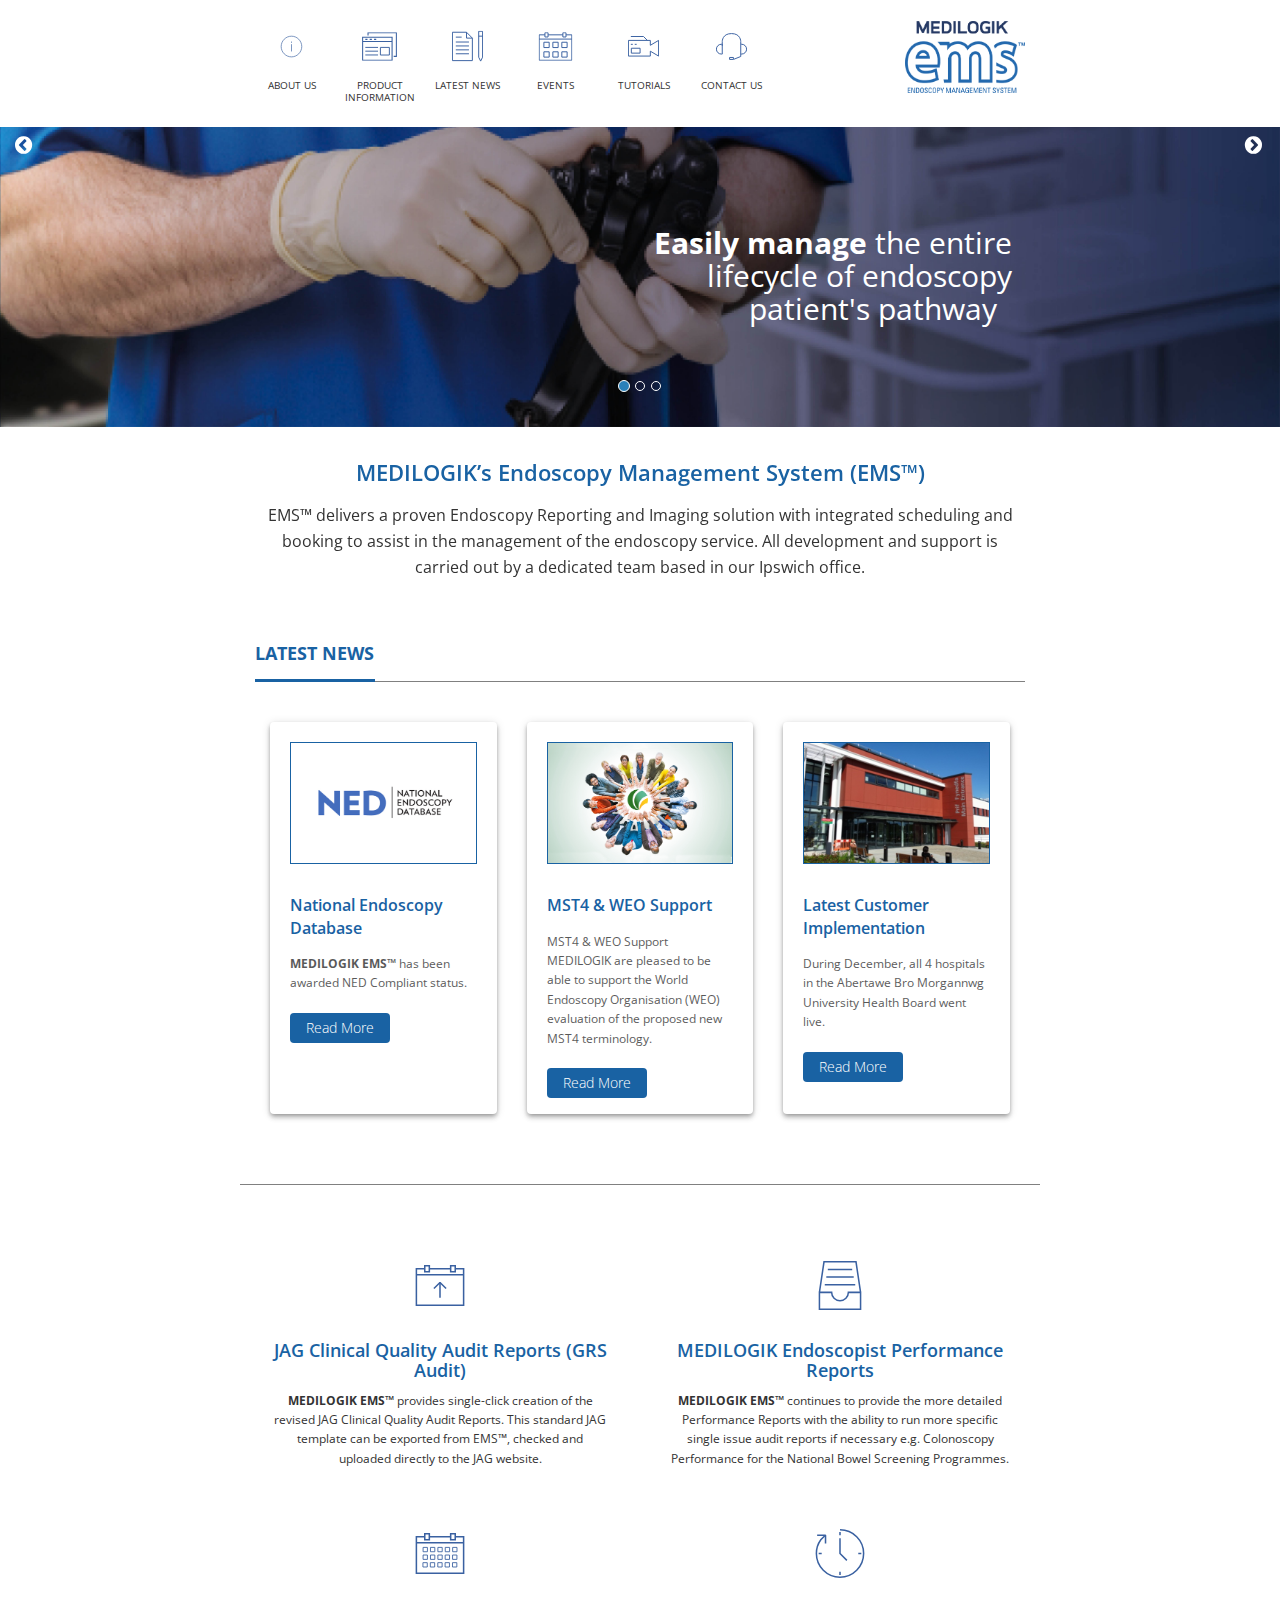
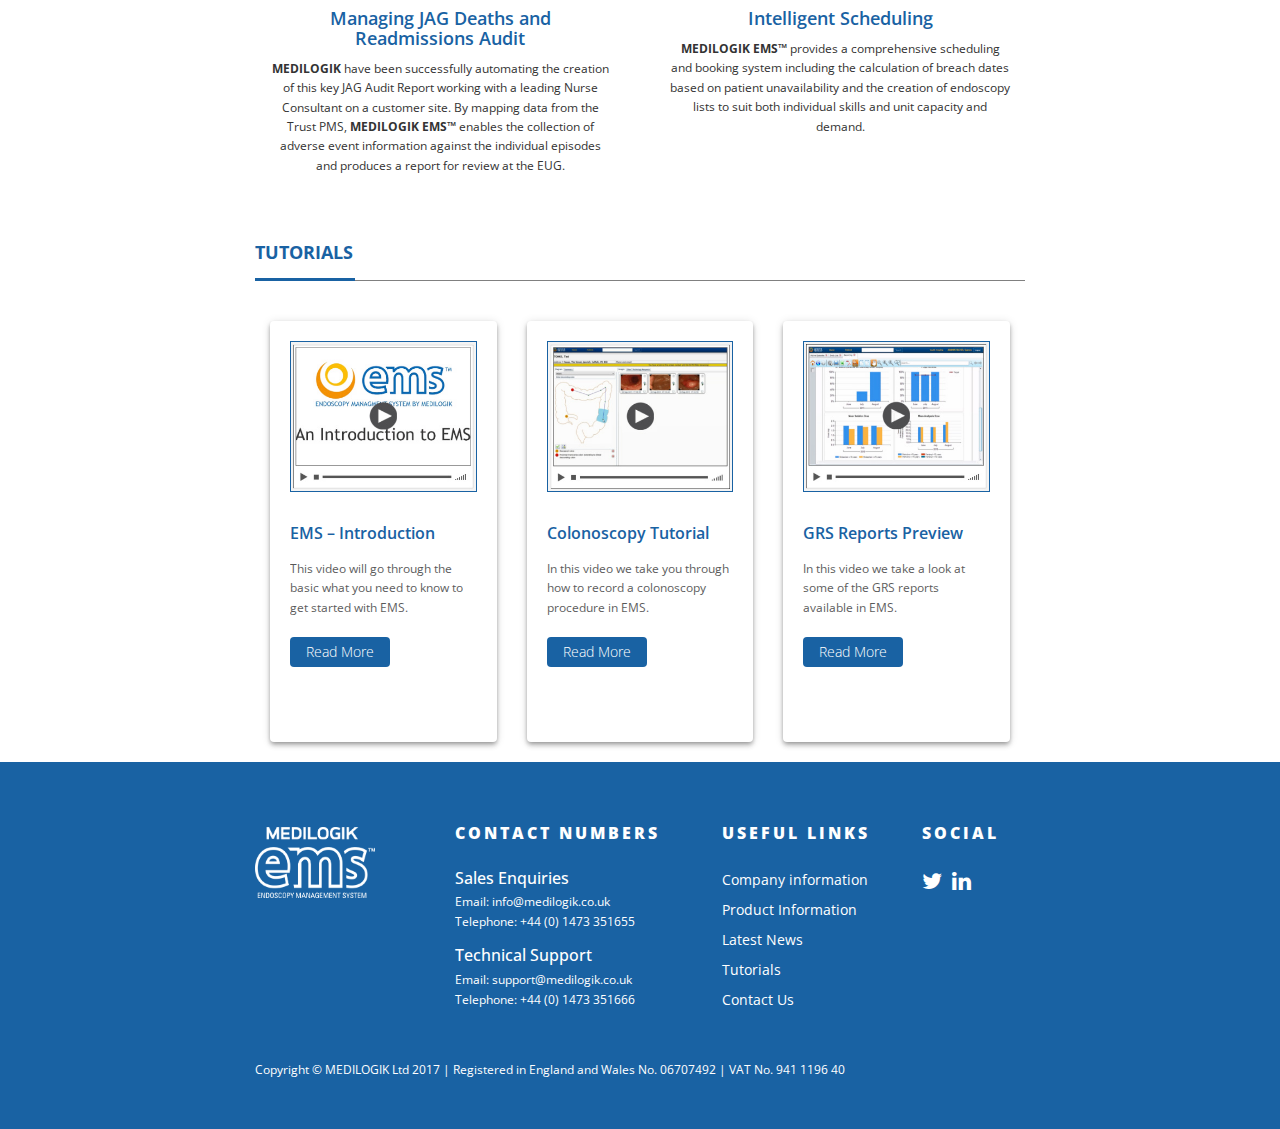
==== index.html @ 2a8c50e0 "Mobile Responsive" ====
<!doctype html>
<html lang="en">

<head>
    <meta charset="utf-8" />
    <meta http-equiv="X-UA-Compatible" content="IE=edge,chrome=1" />
    <meta name="viewport" content="width=device-width, initial-scale=1.0, maximum-scale=1.0">
    <!-- Latest compiled and minified CSS -->
    <link rel="stylesheet" href="https://maxcdn.bootstrapcdn.com/bootstrap/3.3.7/css/bootstrap.min.css" integrity="sha384-BVYiiSIFeK1dGmJRAkycuHAHRg32OmUcww7on3RYdg4Va+PmSTsz/K68vbdEjh4u"
        crossorigin="anonymous">

    <link href="css/pe-icon-7-stroke.css" rel="stylesheet" />
    <link href="css/ct-navbar.css" rel="stylesheet" />
    <link href="css/style.css" rel="stylesheet" />

    <link href="https://fonts.googleapis.com/css?family=Open+Sans" rel="stylesheet">
    <link href="https://cdnjs.cloudflare.com/ajax/libs/font-awesome/4.7.0/css/font-awesome.min.css" rel="stylesheet">
    <link href="https://maxcdn.bootstrapcdn.com/font-awesome/4.2.0/css/font-awesome.min.css" rel="stylesheet">

</head>

<body>
    <div id="navbar-full">
        <div id="navbar">
            <!--    
           navbar-default can be changed with navbar-ct-blue navbar-ct-azzure navbar-ct-red navbar-ct-green navbar-ct-orange  
           -->
            <nav class="navbar navbar-ct-blue navbar-fixed-top" role="navigation">

                <div class="container">
                    <!-- Brand and toggle get grouped for better mobile display -->
                    <div class="navbar-header">
                        <a class="navbar-brand-left navbar-brand-logo hidden-sm hidden-md hidden-lg" href="/index.html">
                            <div class="logo">
                                <img class="header-logo" src="images/logo.png">
                            </div>
                        </a>
                        <button type="button" class="navbar-toggle collapsed" data-toggle="collapse" data-target="#bs-example-navbar-collapse-1">
                            <span class="sr-only">Toggle navigation</span>
                            <span class="icon-bar"></span>
                            <span class="icon-bar"></span>
                            <span class="icon-bar"></span>
                        </button>
                    </div>
                    <!-- Collect the nav links, forms, and other content for toggling -->
                    <div class="navbar-collapse collapse" id="bs-example-navbar-collapse-1">
                        <ul class="nav navbar-nav navbar-left">

                            <li>
                                <a href="about.html">
                                    <img src="images/icons/about us.svg" />
                                    <p>ABOUT US</p>
                                </a>
                            </li>
                            <li>
                                <a href="productinformation.html">
                                    <img src="images/icons/product information.svg" />
                                    <p>PRODUCT INFORMATION</p>
                                </a>
                            </li>
                            <li>
                                <a href="latestnews.html">
                                    <img src="images/icons/latest news.svg" />
                                    <p>LATEST NEWS</p>
                                </a>
                            </li>
                            <li>
                                <a href="events.html">
                                    <img src="images/icons/events.svg" />
                                    <p>EVENTS</p>
                                </a>
                            </li>
                            <li>
                                <a href="tutorials.html">
                                    <img src="images/icons/tutorials.svg" />
                                    <p>TUTORIALS</p>
                                </a>
                            </li>
                            <li>
                                <a href="contactus.html">
                                    <img src="images/icons/contact us.svg" />
                                    <p>CONTACT US</p>
                                </a>
                            </li>
                        </ul>
                        <div>
                            <a class="navbar-brand navbar-brand-logo" href="/index.html">
                                <div class="logo hidden-xs">
                                    <img class="header-logo" src="images/logo.png">
                                </div>
                            </a>

                        </div>
                        <!-- /.navbar-collapse -->
                    </div>
                    <!-- /.container-fluid -->
            </nav>
            </div>
            <!--  end navbar -->
        </div>
        <!-- end menu-dropdown -->

        <div class="main">

            <!-- Carousel -->
            <div id="carousel-example-generic" class="carousel slide" data-ride="carousel">
                <!-- Indicators -->
                <ol class="carousel-indicators">
                    <li data-target="#carousel-example-generic" data-slide-to="0" class="active"></li>
                    <li data-target="#carousel-example-generic" data-slide-to="1"></li>
                    <li data-target="#carousel-example-generic" data-slide-to="2"></li>
                </ol>
                <!-- Wrapper for slides -->
                <div class="carousel-inner">
                    <div class="item active">
                        <img src="images/banners/medilogik_banner.jpg" alt="First slide">
                        <!-- Static Header -->
                        <div class="header-text hidden-xs">
                            <div class="container">
                                <div class="col-md-7 col-md-offset-5 text-right">
                                    <h3>
                                        <span>
                                            <strong>Easily manage</strong> the entire lifecycle of endoscopy patient's pathway</span>
                                    </h3>
                                </div>
                            </div>
                        </div>
                        <!-- /header-text -->
                    </div>
                    <div class="item">
                        <img src="images/banners/medilogik_banner.jpg" alt="First slide">
                        <!-- Static Header -->
                        <div class="header-text hidden-xs">
                            <div class="container">
                                <div class="col-md-7 col-md-offset-5 text-right">
                                    <h3>
                                        <span>
                                            <strong>Easily manage</strong> the entire lifecycle of endoscopy patient's pathway</span>
                                    </h3>
                                </div>
                            </div>
                        </div>
                        <!-- /header-text -->
                    </div>
                    <div class="item">
                        <img src="images/banners/medilogik_banner.jpg" alt="First slide">
                        <!-- Static Header -->
                        <div class="header-text hidden-xs">
                            <div class="container">
                                <div class="col-md-7 col-md-offset-5 text-right">
                                    <h3>
                                        <span>
                                            <strong>Easily manage</strong> the entire lifecycle of endoscopy patient's pathway</span>
                                    </h3>
                                </div>
                            </div>
                        </div>
                        <!-- /header-text -->
                    </div>
                </div>
                <!-- Controls -->
                <a class="left carousel-control" href="#carousel-example-generic" data-slide="prev">
                    <span class="fa fa-chevron-circle-left"></span>
                </a>
                <a class="right carousel-control" href="#carousel-example-generic" data-slide="next">
                    <span class="fa fa-chevron-circle-right"></span>
                </a>
            </div>
            <!-- /carousel -->
        </div>
    </div>
    </div>

    <div class="">
        <div class="container">
            <div class="row">
                <div class="col-md-12 text-center">
                    <h4 class="title">MEDILOGIK’s Endoscopy Management System (EMS™)</h4>
                    <p> EMS™ delivers a proven Endoscopy Reporting and Imaging solution with integrated scheduling and booking
                        to assist in the management of the endoscopy service. All development and support is carried out
                        by a dedicated team based in our Ipswich office. </p>
                </div>

            </div>
        </div>
    </div>

    <div class="index-content">
        <div class="container">
            <div class="row">
                <div class="col-sm-12">
                    <div class="title-box" id="latest-decoration">
                        <h4 class="title">LATEST NEWS</h4>
                    </div>
                    <a href="blog-ici.html">
                        <div class="col-lg-4 col-sm-4">
                            <div class="card">
                                <img src="images/blog/ned.jpg">
                                <div class="blog-content">
                                    <h4 class="title">National Endoscopy Database</h4>
                                    <p>
                                        <b>MEDILOGIK EMS™</b> has been awarded NED Compliant status.</p>
                                    <a href="blog-ici.html" class="blue-button">Read More</a>
                                </div>
                            </div>
                        </div>
                    </a>
                    <a href="blog-ici.html">
                        <div class="col-lg-4 col-sm-4">
                            <div class="card">
                                <img src="images/blog/weo.jpg">
                                <div class="blog-content">
                                    <h4 class="title">MST4 &amp; WEO Support</h4>
                                    <p>MST4 &amp; WEO Support MEDILOGIK are pleased to be able to support the World Endoscopy
                                        Organisation (WEO) evaluation of the proposed new MST4 terminology.</p>
                                    <a href="blog-ici.html" class="blue-button">Read More</a>
                                </div>
                            </div>
                        </div>
                    </a>
                    <a href="blog-ici.html">
                        <div class="col-lg-4 col-sm-4">
                            <div class="card">
                                <img src="images/blog/abertawe.jpg">
                                <div class="blog-content">
                                    <h4 class="title">Latest Customer Implementation</h4>
                                    <p>During December, all 4 hospitals in the Abertawe Bro Morgannwg University Health Board
                                        went live.
                                    </p>
                                    <a href="blog-ici.html" class="blue-button">Read More</a>
                                </div>
                            </div>
                        </div>
                    </a>
                </div>
            </div>
            <div class="row">
                <div class="divider"></div>
            </div>

        </div>
    </div>
    <!-- end main -->

    <div class="container features-wrap">

        <div class="row">
            <div class="col-lg-6 col-md-6 col-sm-6 col-xs-12">
                <div class="box">
                    <img src="images/icons/jag clinical.svg" />
                    <h3 class="title">JAG Clinical Quality Audit Reports (GRS Audit)</h3>
                    <p>
                        <b>MEDILOGIK EMS™</b> provides single-click creation of the revised JAG Clinical Quality Audit Reports.
                        This standard JAG template can be exported from EMS™, checked and uploaded directly to the JAG website.
                    </p>
                </div>
            </div>
            <div class="col-lg-6 col-md-6 col-sm-6 col-xs-12">
                <div class="box">
                    <img src="images/icons/perf report.svg" />
                    <h3 class="title">MEDILOGIK Endoscopist Performance Reports</h3>
                    <p>
                        <b>MEDILOGIK EMS™</b> continues to provide the more detailed Performance Reports with the ability to
                        run more specific single issue audit reports if necessary e.g. Colonoscopy Performance for the National
                        Bowel Screening Programmes.</p>
                </div>
            </div>
        </div>
        <div class="row">
            <div class="col-lg-6 col-md-6 col-sm-6 col-xs-12">
                <div class="box">
                    <img src="images/icons/jag death.svg" />
                    <h3 class="title">Managing JAG Deaths and Readmissions Audit</h3>
                    <p>
                        <b>MEDILOGIK</b> have been successfully automating the creation of this key JAG Audit Report working
                        with a leading Nurse Consultant on a customer site. By mapping data from the Trust PMS,
                        <b>MEDILOGIK EMS™</b> enables the collection of adverse event information against the individual episodes
                        and produces a report for review at the EUG.</p>
                </div>
            </div>
            <div class="col-lg-6 col-md-6 col-sm-6 col-xs-12">
                <div class="box">
                    <img src="images/icons/intelligent scheduling.svg" />
                    <h3 class="title">Intelligent Scheduling</h3>
                    <p>
                        <b>MEDILOGIK EMS™</b> provides a comprehensive scheduling and booking system including the calculation
                        of breach dates based on patient unavailability and the creation of endoscopy lists to suit both
                        individual skills and unit capacity and demand.</p>
                </div>
            </div>
        </div>
    </div>
    </div>


    <div class="index-content">
        <div class="container">
            <div class="title-box" id="tutorials-decoration">
                <h4 class="title">TUTORIALS</h4>
            </div>
            <a href="blog-ici.html">
                <div class="col-lg-4 col-sm-4">
                    <div class="card">
                        <img src="images/tutorials/EMS – Introduction.jpg">
                        <div class="blog-content">
                            <h4 class="title">EMS – Introduction</h4>
                            <p>This video will go through the basic what you need to know to get started with EMS.</p>
                            <a href="blog-ici.html" class="blue-button">Read More</a>
                        </div>
                    </div>
                </div>
            </a>
            <a href="blog-ici.html">
                <div class="col-lg-4 col-sm-4">
                    <div class="card">
                        <img src="images/tutorials/Colonoscopy Tutorial.jpg">
                        <div class="blog-content">
                            <h4 class="title">Colonoscopy Tutorial</h4>
                            <p>In this video we take you through how to record a colonoscopy procedure in EMS.</p>
                            <a href="blog-ici.html" class="blue-button">Read More</a>
                        </div>
                    </div>
                </div>
            </a>
            <a href="blog-ici.html">
                <div class="col-lg-4 col-sm-4">
                    <div class="card">
                        <img src="images/tutorials/GRS Reports Preview.jpg">
                        <div class="blog-content">
                            <h4 class="title">GRS Reports Preview</h4>
                            <p>In this video we take a look at some of the GRS reports available in EMS.</p>
                            <a href="blog-ici.html" class="blue-button">Read More</a>
                        </div>
                    </div>
                </div>
            </a>

        </div>
    </div>
    <!-- end main -->

    <footer>
        <div class="container">
            <div class="row">

                <div class="col-lg-3 col-md-3 col-sm-6 col-xs-12">
                    <ul class="adress">
                        <div class="footer-logo">
                            <img class="header-logo" src="images/logo-alt.png">
                        </div>
                    </ul>
                </div>

                <div class="col-lg-4 col-md-4 col-sm-6 col-xs-12">
                    <ul class="contact">
                        <span>CONTACT NUMBERS</span>
                        <li>
                            <div class="contact-item">
                                <h5>Sales Enquiries</h5>
                                <p>Email: info@medilogik.co.uk</p>
                                <p>Telephone: +44 (0) 1473 351655</p>
                            </div>
                        </li>
                        <li>
                            <div class="contact-item">
                                <h5>Technical Support</h5>
                                <p>Email: support@medilogik.co.uk</p>
                                <p>Telephone: +44 (0) 1473 351666</p>
                            </div>
                        </li>

                    </ul>
                </div>

                <div class="col-lg-3 col-md-3 col-sm-6 col-xs-12">
                    <ul class="contact">
                        <span>USEFUL LINKS</span>
                        <li>
                            <a href="#">Company information</a>
                        </li>
                        <li>
                            <a href="#">Product Information</a>
                        </li>
                        <li>
                            <a href="#">Latest News</a>
                        </li>
                        <li>
                            <a href="#">Tutorials</a>
                        </li>
                        <li>
                            <a href="#">Contact Us</a>
                        </li>
                    </ul>
                </div>

                <div class="col-lg-2 col-md-2 col-sm-6 col-xs-12">
                    <ul class="social">
                        <span>Social</span>
                        <li>
                            <a href="#">
                                <i class="fa fa-twitter fa-2x"></i>
                            </a>
                        </li>
                        <li>
                            <a href="#">
                                <i class="fa fa-linkedin fa-2x"></i>
                            </a>
                        </li>

                    </ul>
                </div>


            </div>

            <div class="row">
                <div class="col-md-12">
                    <ul class="copyright">
                        <p>Copyright © MEDILOGIK Ltd 2017 | Registered in England and Wales No. 06707492 | VAT No. 941 1196
                            40
                        </p>
                    </ul>
                </div>
            </div>
        </div>
    </footer>


    <script src="js/jquery-1.10.2.js" type="text/javascript"></script>
    <!-- Latest compiled and minified JavaScript -->
    <script src="https://maxcdn.bootstrapcdn.com/bootstrap/3.3.7/js/bootstrap.min.js" integrity="sha384-Tc5IQib027qvyjSMfHjOMaLkfuWVxZxUPnCJA7l2mCWNIpG9mGCD8wGNIcPD7Txa"
        crossorigin="anonymous"></script>

    <script src="js/ct-navbar.js"></script>


</body>

</html>
---- css/pe-icon-7-stroke.css ----
@font-face {
	font-family: 'Pe-icon-7-stroke';
	src:url('../fonts/Pe-icon-7-stroke.eot?-2irksn');
	src:url('../fonts/Pe-icon-7-stroke.eot?#iefix-2irksn') format('embedded-opentype'),
		url('../fonts/Pe-icon-7-stroke.woff?-2irksn') format('woff'),
		url('../fonts/Pe-icon-7-stroke.ttf?-2irksn') format('truetype'),
		url('../fonts/Pe-icon-7-stroke.svg?-2irksn#Pe-icon-7-stroke') format('svg');
	font-weight: normal;
	font-style: normal;
}

[class^="pe-7s-"], [class*=" pe-7s-"] {
	display: inline-block;
	font-family: 'Pe-icon-7-stroke';
	speak: none;
	font-style: normal;
	font-weight: normal;
	font-variant: normal;
	text-transform: none;
	line-height: 1;

	/* Better Font Rendering =========== */
	-webkit-font-smoothing: antialiased;
	-moz-osx-font-smoothing: grayscale;
}

.pe-7s-cloud-upload:before {
	content: "\e68a";
}
.pe-7s-cash:before {
	content: "\e68c";
}
.pe-7s-close:before {
	content: "\e680";
}
.pe-7s-bluetooth:before {
	content: "\e68d";
}
.pe-7s-cloud-download:before {
	content: "\e68b";
}
.pe-7s-way:before {
	content: "\e68e";
}
.pe-7s-close-circle:before {
	content: "\e681";
}
.pe-7s-id:before {
	content: "\e68f";
}
.pe-7s-angle-up:before {
	content: "\e682";
}
.pe-7s-wristwatch:before {
	content: "\e690";
}
.pe-7s-angle-up-circle:before {
	content: "\e683";
}
.pe-7s-world:before {
	content: "\e691";
}
.pe-7s-angle-right:before {
	content: "\e684";
}
.pe-7s-volume:before {
	content: "\e692";
}
.pe-7s-angle-right-circle:before {
	content: "\e685";
}
.pe-7s-users:before {
	content: "\e693";
}
.pe-7s-angle-left:before {
	content: "\e686";
}
.pe-7s-user-female:before {
	content: "\e694";
}
.pe-7s-angle-left-circle:before {
	content: "\e687";
}
.pe-7s-up-arrow:before {
	content: "\e695";
}
.pe-7s-angle-down:before {
	content: "\e688";
}
.pe-7s-switch:before {
	content: "\e696";
}
.pe-7s-angle-down-circle:before {
	content: "\e689";
}
.pe-7s-scissors:before {
	content: "\e697";
}
.pe-7s-wallet:before {
	content: "\e600";
}
.pe-7s-safe:before {
	content: "\e698";
}
.pe-7s-volume2:before {
	content: "\e601";
}
.pe-7s-volume1:before {
	content: "\e602";
}
.pe-7s-voicemail:before {
	content: "\e603";
}
.pe-7s-video:before {
	content: "\e604";
}
.pe-7s-user:before {
	content: "\e605";
}
.pe-7s-upload:before {
	content: "\e606";
}
.pe-7s-unlock:before {
	content: "\e607";
}
.pe-7s-umbrella:before {
	content: "\e608";
}
.pe-7s-trash:before {
	content: "\e609";
}
.pe-7s-tools:before {
	content: "\e60a";
}
.pe-7s-timer:before {
	content: "\e60b";
}
.pe-7s-ticket:before {
	content: "\e60c";
}
.pe-7s-target:before {
	content: "\e60d";
}
.pe-7s-sun:before {
	content: "\e60e";
}
.pe-7s-study:before {
	content: "\e60f";
}
.pe-7s-stopwatch:before {
	content: "\e610";
}
.pe-7s-star:before {
	content: "\e611";
}
.pe-7s-speaker:before {
	content: "\e612";
}
.pe-7s-signal:before {
	content: "\e613";
}
.pe-7s-shuffle:before {
	content: "\e614";
}
.pe-7s-shopbag:before {
	content: "\e615";
}
.pe-7s-share:before {
	content: "\e616";
}
.pe-7s-server:before {
	content: "\e617";
}
.pe-7s-search:before {
	content: "\e618";
}
.pe-7s-film:before {
	content: "\e6a5";
}
.pe-7s-science:before {
	content: "\e619";
}
.pe-7s-disk:before {
	content: "\e6a6";
}
.pe-7s-ribbon:before {
	content: "\e61a";
}
.pe-7s-repeat:before {
	content: "\e61b";
}
.pe-7s-refresh:before {
	content: "\e61c";
}
.pe-7s-add-user:before {
	content: "\e6a9";
}
.pe-7s-refresh-cloud:before {
	content: "\e61d";
}
.pe-7s-paperclip:before {
	content: "\e69c";
}
.pe-7s-radio:before {
	content: "\e61e";
}
.pe-7s-note2:before {
	content: "\e69d";
}
.pe-7s-print:before {
	content: "\e61f";
}
.pe-7s-network:before {
	content: "\e69e";
}
.pe-7s-prev:before {
	content: "\e620";
}
.pe-7s-mute:before {
	content: "\e69f";
}
.pe-7s-power:before {
	content: "\e621";
}
.pe-7s-medal:before {
	content: "\e6a0";
}
.pe-7s-portfolio:before {
	content: "\e622";
}
.pe-7s-like2:before {
	content: "\e6a1";
}
.pe-7s-plus:before {
	content: "\e623";
}
.pe-7s-left-arrow:before {
	content: "\e6a2";
}
.pe-7s-play:before {
	content: "\e624";
}
.pe-7s-key:before {
	content: "\e6a3";
}
.pe-7s-plane:before {
	content: "\e625";
}
.pe-7s-joy:before {
	content: "\e6a4";
}
.pe-7s-photo-gallery:before {
	content: "\e626";
}
.pe-7s-pin:before {
	content: "\e69b";
}
.pe-7s-phone:before {
	content: "\e627";
}
.pe-7s-plug:before {
	content: "\e69a";
}
.pe-7s-pen:before {
	content: "\e628";
}
.pe-7s-right-arrow:before {
	content: "\e699";
}
.pe-7s-paper-plane:before {
	content: "\e629";
}
.pe-7s-delete-user:before {
	content: "\e6a7";
}
.pe-7s-paint:before {
	content: "\e62a";
}
.pe-7s-bottom-arrow:before {
	content: "\e6a8";
}
.pe-7s-notebook:before {
	content: "\e62b";
}
.pe-7s-note:before {
	content: "\e62c";
}
.pe-7s-next:before {
	content: "\e62d";
}
.pe-7s-news-paper:before {
	content: "\e62e";
}
.pe-7s-musiclist:before {
	content: "\e62f";
}
.pe-7s-music:before {
	content: "\e630";
}
.pe-7s-mouse:before {
	content: "\e631";
}
.pe-7s-more:before {
	content: "\e632";
}
.pe-7s-moon:before {
	content: "\e633";
}
.pe-7s-monitor:before {
	content: "\e634";
}
.pe-7s-micro:before {
	content: "\e635";
}
.pe-7s-menu:before {
	content: "\e636";
}
.pe-7s-map:before {
	content: "\e637";
}
.pe-7s-map-marker:before {
	content: "\e638";
}
.pe-7s-mail:before {
	content: "\e639";
}
.pe-7s-mail-open:before {
	content: "\e63a";
}
.pe-7s-mail-open-file:before {
	content: "\e63b";
}
.pe-7s-magnet:before {
	content: "\e63c";
}
.pe-7s-loop:before {
	content: "\e63d";
}
.pe-7s-look:before {
	content: "\e63e";
}
.pe-7s-lock:before {
	content: "\e63f";
}
.pe-7s-lintern:before {
	content: "\e640";
}
.pe-7s-link:before {
	content: "\e641";
}
.pe-7s-like:before {
	content: "\e642";
}
.pe-7s-light:before {
	content: "\e643";
}
.pe-7s-less:before {
	content: "\e644";
}
.pe-7s-keypad:before {
	content: "\e645";
}
.pe-7s-junk:before {
	content: "\e646";
}
.pe-7s-info:before {
	content: "\e647";
}
.pe-7s-home:before {
	content: "\e648";
}
.pe-7s-help2:before {
	content: "\e649";
}
.pe-7s-help1:before {
	content: "\e64a";
}
.pe-7s-graph3:before {
	content: "\e64b";
}
.pe-7s-graph2:before {
	content: "\e64c";
}
.pe-7s-graph1:before {
	content: "\e64d";
}
.pe-7s-graph:before {
	content: "\e64e";
}
.pe-7s-global:before {
	content: "\e64f";
}
.pe-7s-gleam:before {
	content: "\e650";
}
.pe-7s-glasses:before {
	content: "\e651";
}
.pe-7s-gift:before {
	content: "\e652";
}
.pe-7s-folder:before {
	content: "\e653";
}
.pe-7s-flag:before {
	content: "\e654";
}
.pe-7s-filter:before {
	content: "\e655";
}
.pe-7s-file:before {
	content: "\e656";
}
.pe-7s-expand1:before {
	content: "\e657";
}
.pe-7s-exapnd2:before {
	content: "\e658";
}
.pe-7s-edit:before {
	content: "\e659";
}
.pe-7s-drop:before {
	content: "\e65a";
}
.pe-7s-drawer:before {
	content: "\e65b";
}
.pe-7s-download:before {
	content: "\e65c";
}
.pe-7s-display2:before {
	content: "\e65d";
}
.pe-7s-display1:before {
	content: "\e65e";
}
.pe-7s-diskette:before {
	content: "\e65f";
}
.pe-7s-date:before {
	content: "\e660";
}
.pe-7s-cup:before {
	content: "\e661";
}
.pe-7s-culture:before {
	content: "\e662";
}
.pe-7s-crop:before {
	content: "\e663";
}
.pe-7s-credit:before {
	content: "\e664";
}
.pe-7s-copy-file:before {
	content: "\e665";
}
.pe-7s-config:before {
	content: "\e666";
}
.pe-7s-compass:before {
	content: "\e667";
}
.pe-7s-comment:before {
	content: "\e668";
}
.pe-7s-coffee:before {
	content: "\e669";
}
.pe-7s-cloud:before {
	content: "\e66a";
}
.pe-7s-clock:before {
	content: "\e66b";
}
.pe-7s-check:before {
	content: "\e66c";
}
.pe-7s-chat:before {
	content: "\e66d";
}
.pe-7s-cart:before {
	content: "\e66e";
}
.pe-7s-camera:before {
	content: "\e66f";
}
.pe-7s-call:before {
	content: "\e670";
}
.pe-7s-calculator:before {
	content: "\e671";
}
.pe-7s-browser:before {
	content: "\e672";
}
.pe-7s-box2:before {
	content: "\e673";
}
.pe-7s-box1:before {
	content: "\e674";
}
.pe-7s-bookmarks:before {
	content: "\e675";
}
.pe-7s-bicycle:before {
	content: "\e676";
}
.pe-7s-bell:before {
	content: "\e677";
}
.pe-7s-battery:before {
	content: "\e678";
}
.pe-7s-ball:before {
	content: "\e679";
}
.pe-7s-back:before {
	content: "\e67a";
}
.pe-7s-attention:before {
	content: "\e67b";
}
.pe-7s-anchor:before {
	content: "\e67c";
}
.pe-7s-albums:before {
	content: "\e67d";
}
.pe-7s-alarm:before {
	content: "\e67e";
}
.pe-7s-airplay:before {
	content: "\e67f";
}
---- css/ct-navbar.css ----
body{
    
}
.form-control::-moz-placeholder{
   color: #DDDDDD;
   opacity: 1;
}
.form-control:-moz-placeholder{
   color: #DDDDDD;
   opacity: 1;  
}  
.form-control::-webkit-input-placeholder{
   color: #DDDDDD;
   opacity: 1; 
} 
.form-control:-ms-input-placeholder{
   color: #DDDDDD;
   opacity: 1; 
}
/*     General overwrite     */
a{
    color: #2C93FF;
}
a:hover, a:focus {
    color: #1084FF;
}
a:focus, a:active, 
button::-moz-focus-inner,
input[type="reset"]::-moz-focus-inner,
input[type="button"]::-moz-focus-inner,
input[type="submit"]::-moz-focus-inner,
select::-moz-focus-inner,
input[type="file"] > input[type="button"]::-moz-focus-inner {
    outline : 0;
}

/*           Font Smoothing      */

h1, .h1, h2, .h2, h3, .h3, h4, .h4, h5, .h5, h6, .h6, p, .navbar, .brand{
    -moz-osx-font-smoothing: grayscale;
    -webkit-font-smoothing: antialiased;
}

/*           Typography          */

h1, .h1, h2, .h2, h3, .h3, h4, .h4{
    font-weight: 400;
    margin: 30px 0 15px;
}

h1, .h1 {
    font-size: 52px;
}
h2, .h2{
    font-size: 36px;
}
h3, .h3{
    font-size: 28px;
    margin: 20px 0 10px;
}
h4, .h4{
    font-size: 22px;
}
h5, .h5 {
    font-size: 16px;
}
h6, .h6{
    font-size: 14px;
    font-weight: bold;
    text-transform: uppercase;
}
p{
    font-size: 16px;
    line-height: 1.6180em;
}
h1 small, h2 small, h3 small, h4 small, h5 small, h6 small, .h1 small, .h2 small, .h3 small, .h4 small, .h5 small, .h6 small, h1 .small, h2 .small, h3 .small, h4 .small, h5 .small, h6 .small, .h1 .small, .h2 .small, .h3 .small, .h4 .small, .h5 .small, .h6 .small {
    color: #999999;
    font-weight: 300;
    line-height: 1;
}
h1 small, h2 small, h3 small, h1 .small, h2 .small, h3 .small {
    font-size: 60%;
}
h1 .subtitle{
    display: block;
    font-family: 'Grand Hotel',cursive;
    line-height: 40px;
    margin: 15px 0 30px;
    
}


/*           Animations              */
.form-control, .input-group-addon{
    -webkit-transition: all 300ms linear;
    -moz-transition: all 300ms linear;
    -o-transition: all 300ms linear;
    -ms-transition: all 300ms linear;
    transition: all 300ms linear;
}

/*             Inputs               */
.form-control {
    background-color: #FFFFFF;
    border: 1px solid #E3E3E3;
    border-radius: 4px;
    box-shadow: none;
    color: #444444;
    height: 38px;
    padding: 6px 16px;
}
.form-control:focus {
    background-color: #FFFFFF;
    border: 1px solid #9A9A9A;
    box-shadow: none;
    outline: 0 none;
}

/*           Navigation Bar             */
.navbar{
    border: 0 none;
    transition: all 0.4s;
    -webkit-transition: all 0.4s;
    font-size: 14px;
}
.navbar-default {
    background-color: #D9D9D9;
    
}
.navbar .navbar-brand {
    float: right;
    font-weight: 600;
    margin-top: 13px;
    margin-bottom: 13px;
    font-size: 20px;
}
.navbar .navbar-brand-left {
    float: left;
    margin-left:15px;
    font-weight: 600;
    margin-top: 13px;
    margin-bottom: 13px;
    font-size: 20px;
}
.navbar-nav > li > a {
    margin: 8px;
    padding: 6px 7px;
    text-align: center;
    min-width: 70px;
}
.navbar-nav > li > a [class^="fa"]{
    font-size: 18px;
}
.navbar-brand{
    padding: 20px 15px;
}
.navbar .navbar-nav [class^="pe"]{
    font-size: 32px;
    position: relative;
}
.navbar .navbar-nav p{
    /* margin: 5px 0 0; */
    font-size: 10px;
    line-height: 12px;
}
.navbar .btn{
    margin-top: 8px;
    margin-bottom: 8px;
}
.navbar-default:not(.navbar-transparent) {
    background-color: rgba(255, 255, 255, 0.96);
    border-bottom: 1px solid rgba(0, 0, 0, 0.1);
}
.navbar-transparent{
    padding-top: 15px;
    background-color: rgba(0,0,0,.0);
}
.navbar-transparent .navbar-brand, [class*="navbar-ct"] .navbar-brand{
    color: #FFFFFF;
    opacity: 0.95;
}
.navbar-transparent .navbar-brand:hover, .navbar-transparent .navbar-brand:focus {
    background-color: rgba(0, 0, 0, 0);
    color: #5E5E5E;
}
.navbar-transparent .nav .caret{
    border-bottom-color: #FFFFFF;
    border-top-color: #FFFFFF;
}
.navbar-transparent .navbar-nav > li > a, [class*="navbar-ct"] .navbar-nav > li > a{
    color: #333;
    border-color: #FFFFFF;
    text-align: center;
}
.navbar-transparent .navbar-nav > li > a{
    text-shadow: 0 1px 1px rgba(0, 0, 0, 0.45);
}
    
.navbar-transparent .navbar-brand:hover, .navbar-transparent .navbar-brand:focus, [class*="navbar-ct"] .navbar-brand:hover, [class*="navbar-ct"] .navbar-brand:focus {
    background-color: rgba(0, 0, 0, 0);
    color: #FFFFFF;
    
}
.navbar-default .navbar-nav > .active > a, .navbar-default .navbar-nav > .active > a:hover, .navbar-default .navbar-nav > .active > a:focus, .navbar-default .navbar-nav > li > a:hover, .navbar-default .navbar-nav > li > a:focus {
    background-color: rgba(43, 43, 43, 0.1);
    border-radius: 4px;
    color: #555555;
    opacity: 1;
}
.navbar-default .navbar-nav > .dropdown > a:hover .caret, .navbar-default .navbar-nav > .dropdown > a:focus .caret {
    border-bottom-color: #2C93FF;
    border-top-color: #2C93FF;
}
.navbar-default .navbar-nav > .open > a, .navbar-default .navbar-nav > .open > a:hover, .navbar-default .navbar-nav > .open > a:focus{
    background-color: rgba(255, 255, 255, 0);
    color: #2C93FF;
}
.navbar-transparent .navbar-nav > .active > a, .navbar-transparent .navbar-nav > .active > a:hover, .navbar-transparent .navbar-nav > .active > a:focus, .navbar-transparent .navbar-nav > li > a:hover, .navbar-transparent .navbar-nav > li > a:focus, [class*="navbar-ct"] .navbar-nav > .active > a, [class*="navbar-ct"] .navbar-nav > .active > a:hover, [class*="navbar-ct"] .navbar-nav > .active > a:focus, [class*="navbar-ct"] .navbar-nav > li > a:hover, [class*="navbar-ct"] .navbar-nav > li > a:focus {
    background-color: rgba(255, 255, 255, 0.2);
    border-radius: 4px;
    color: #1962a3;
    font-weight: 600;
    opacity: 1;
}
.navbar-transparent .navbar-nav > .dropdown > a .caret, [class*="navbar-ct"] .navbar-nav > .dropdown > a .caret{
    border-bottom-color: #FFFFFF;
    border-top-color: #FFFFFF;
}
.navbar-transparent .navbar-nav > .dropdown > a:hover .caret, .navbar-transparent .navbar-nav > .dropdown > a:focus .caret {
    border-bottom-color: #FFFFFF;
    border-top-color: #FFFFFF;
}
.navbar-transparent .navbar-nav > .open > a, .navbar-transparent .navbar-nav > .open > a:hover, .navbar-transparent .navbar-nav > .open > a:focus {
    background-color: rgba(255, 255, 255, 0);
    color: #FFFFFF;
    opacity: 1;
}
.navbar .label{
    background-color: #FF4C40;
    position: absolute;
    right: -10px;
    top: 0px;
    font-size: 10px;
    font-family: "Helvetica Neue";
    text-shadow: none;
}
[class*="navbar-ct"] .label{
    background-color: #FFFFFF;
    color: #FF4C40;
}
.navbar-default:not(.navbar-transparent) .btn-default:hover{
    color: #2C93FF;
    border-color: #2C93FF;
}
.navbar-transparent .btn-default, [class*="navbar-ct"] .btn-default{
    color: #FFFFFF;
    border-color: #FFFFFF;
}
[class*="navbar-ct"] .btn-default.btn-fill{
    color: #777777;
    background-color: #FFFFFF;
    opacity: 0.9;
}
[class*="navbar-ct"] .btn-default.btn-fill:hover, [class*="navbar-ct"] .btn-default.btn-fill:focus, [class*="navbar-ct"] .btn-default.btn-fill:active, [class*="navbar-ct"] .btn-default.btn-fill.active, [class*="navbar-ct"] .open .dropdown-toggle.btn-fill.btn-default{
    border-color: #FFFFFF;
    opacity: 1;
}
.navbar-form{
    box-shadow: none;
}
.navbar-form .form-control{
    background-color: rgba(244, 244, 244, 0);
    border-radius: 0;
    border:0;
    height: 22px;
    padding: 0;
    font-size: 20px;
    line-height: 20px;
    color: #777777;
}
.navbar-transparent .navbar-form .form-control, [class*="navbar-ct"] .navbar-form .form-control{
    color: #FFFFFF;
    border: 0;
/*     border-bottom: 1px solid rgba(255,255,255,.6); */
}
.navbar:not(.navbar-transparent).navbar-ct-blue{
    background-color: #fffff;
    background-color: #ffffff;
}
.navbar:not(.navbar-transparent).navbar-ct-azzure{
    background-color: #5BCAFF;
    background-color: rgba(91, 203, 255, 0.98);
}
.navbar:not(.navbar-transparent).navbar-ct-green{
    background-color: #4cd964;
    background-color: rgba(76, 217, 98, 0.98);
}
.navbar:not(.navbar-transparent).navbar-ct-orange{
    background-color: #FF9500;
    background-color: rgba(255, 152, 0, 0.97);
}
.navbar:not(.navbar-transparent).navbar-ct-red{
    background-color: #FF4C40;
    background-color: rgba(255, 76, 64, 0.98);
}

.dropdown-menu > li > a {
    padding: 8px 20px;
    color: #333333;
}
.dropdown-menu > li:first-child > a{
    border-radius: 10px 10px 0 0;
}
.dropdown-menu > li:last-child > a{
    border-bottom: 0 none;
    border-radius: 0 0 10px 10px;
}
.dropdown-menu > li > a:hover, .dropdown-menu > li > a:focus {
    background-color: #F5F5F5;
    color: #333333;
    opacity: 1;
    text-decoration: none;
}
.navbar-toggle{
    margin-bottom: 27px;
    margin-top: 27px;
    border: 0;
}
.navbar-toggle .icon-bar {
    background-color: #FFFFFF;
}
.navbar-collapse, .navbar-form {
    border-color: rgba(0, 0, 0, 0);
}
.navbar-default .navbar-toggle:hover, .navbar-default .navbar-toggle:focus {
    background-color: rgba(0,0,0,0);
}
.navbar-brand-logo{
    padding: 0;
}
.navbar-brand-logo .logo{
margin-top: 8px;
}

.header-logo {
    width: 120px;
    
}

.nav li a {
   width:80px;
}

.navbar .navbar-brand-logo .brand{
    color: #FFFFFF;
    float: left;
    font-size: 18px;
    font-weight: 400;
    line-height: 20px;
    margin-left: 10px;
    margin-top: 10px;
    width: 60px;
}
.navbar-default .navbar-brand-logo .brand{
    color: #555;
}
@media (min-width: 768px){
    .navbar-form {
        margin-bottom: 31px;
        margin-top: 31px;
        padding-left: 5px;
        padding-right: 5px;
    }
    .navbar-search-form{
        display: none;   
    }
    .navbar-nav > li > a {
    margin: 8px;
    padding: 6px 7px;
    text-align: center;
    min-width: 70px;
}
    
    .navbar-nav > li > .dropdown-menu{
        display: block;
        padding: 0;
        z-index: 9000;
        position: absolute;
        -webkit-border-radius: 10px;
        box-shadow: 1px 2px 3px rgba(0, 0, 0, 0.125);
        border-radius: 10px;
        -webkit-box-sizing: border-box;
        -moz-box-sizing: border-box;
        box-sizing: border-box;
        opacity: 0;
        -ms-filter: "alpha(opacity=0)";
        -webkit-filter: alpha(opacity=0);
        -moz-filter: alpha(opacity=0);
        -ms-filter: alpha(opacity=0);
        -o-filter: alpha(opacity=0);
        filter: alpha(opacity=0);
        -webkit-transform: scale(0);
        -moz-transform: scale(0);
        -o-transform: scale(0);
        -ms-transform: scale(0);
        transform: scale(0);
        -webkit-transition: all 300ms cubic-bezier(0.34, 1.61, 0.7, 1);
        -moz-transition: all 300ms cubic-bezier(0.34, 1.61, 0.7, 1);
        -o-transition: all 300ms cubic-bezier(0.34, 1.61, 0.7, 1);
        -ms-transition: all 300ms cubic-bezier(0.34, 1.61, 0.7, 1);
        transition: all 300ms cubic-bezier(0.34, 1.61, 0.7, 1);
    }
    
    .navbar-nav > li.open > .dropdown-menu{
        -webkit-transform-origin: 29px -50px;
        -moz-transform-origin: 29px -50px;
        -o-transform-origin: 29px -50px;
        -ms-transform-origin: 29px -50px;
        transform-origin: 29px -50px;
        -webkit-transform: scale(1);
        -moz-transform: scale(1);
        -o-transform: scale(1);
        -ms-transform: scale(1);
        transform: scale(1);
        opacity: 1;
        -ms-filter: none;
        -webkit-filter: none;
        -moz-filter: none;
        -ms-filter: none;
        -o-filter: none;
        filter: none;
    }
    
    .dropdown-menu:before{
        border-bottom: 11px solid rgba(0, 0, 0, 0.2);
        border-left: 11px solid rgba(0, 0, 0, 0);
        border-right: 11px solid rgba(0, 0, 0, 0);
        content: "";
        display: inline-block;
        position: absolute;
        right: 15px;
        top: -11px;
    }
    
    .dropdown-menu:after {
        border-bottom: 11px solid #FFFFFF;
        border-left: 11px solid rgba(0, 0, 0, 0);
        border-right: 11px solid rgba(0, 0, 0, 0);
        content: "";
        display: inline-block;
        position: absolute;
        right: 15px;
        top: -10px;
    }
    
}

@media (max-width: 768px){ 
    .navbar-transparent{
        padding-top: 15px;
        background-color: rgba(0, 0, 0, 0.45);
    }
    .navbar-transparent .navbar-nav .open .dropdown-menu > li > a:hover, .navbar-transparent .navbar-nav .open .dropdown-menu > li > a:focus, .navbar-transparent .dropdown-menu > li > a:hover, .navbar-transparent .dropdown-menu > li > a:focus, [class*="navbar-ct"] .dropdown-menu > li > a:hover, [class*="navbar-ct"] .dropdown-menu > li > a:focus{
        color: #FFFFFF;
        background-color: rgba(0,0,0,0);
        opacity: 1;
    }
    .navbar-transparent .navbar-nav .open .dropdown-menu > li > a, [class*="navbar-ct"] .dropdown-menu > li > a {
        color: #FFFFFF;
        opacity: 0.8;
    }
    .nav .open > a, .nav .open > a:hover, .nav .open > a:focus {
        background-color: rgba(0,0,0,0);
        border-color: #428BCA;
    }
    .navbar-collapse{
        text-align: center;
    }
    .navbar-collapse .navbar-form {
        width: 170px;
        margin: 0 auto;
    }
    
}

@media (min-width: 768px){ 
    .container {
        width:800px;
    }
}


.blurred-container{
  position:relative;
  width:100%;
  height:540px;
  top:0;
  left:0;
}
.blurred-container > .img-src{
    position:fixed;
    width:100%;
    height:540px;
    background-repeat:no-repeat;
    background-size:cover;
    background-position: center center;
}
.blur{
  opacity:0;
}

@media (max-width: 991px){
    .img-src{
       /*
 background-size: 100%;
        background-position: top;
*/
    }
}
.main{
    background-color: #FFFFFF;
    position: relative;
}
h4{
    line-height: 1.4em;
}
.space-200{
    height: 200px;

}
---- css/style.css ----
@import url('https://fonts.googleapis.com/css?family=Open+Sans');
 
* { 
    font-family: Open Sans;
}

.index-content a:hover{
    color:black;
    text-decoration:none;
}
.index-content{
    margin-bottom: 20px;
    /*padding: 0px 0px 50px;*/
}
.index-content .row{
    margin-top: 20px;
}
.index-content a{
    color: black;
}
.index-content .card{
    background-color: #FFFFFF;
    padding: 20px;
    -webkit-border-radius: 4px;
    -moz-border-radius: 4px;
    border-radius: 4px;
    box-shadow: 0 4px 5px 0 rgba(0, 0, 0, 0.14), 0 1px 10px 0 rgba(0, 0, 0, 0.12), 0 2px 4px -1px rgba(0, 0, 0, 0.3);
}
.index-content .card:hover{
    box-shadow: 0 16px 24px 2px rgba(0,0,0,0.14), 0 6px 30px 5px rgba(0,0,0,0.12), 0 8px 10px -5px rgba(0,0,0,0.3);
    color:black;
}
.index-content .card img{
    width: 100%;
    border: 1px #1962a3 solid;
}
.index-content .card h4{
    /* margin: 20px; */
    font-weight: 600;
    font-size: 16px;
}
.index-content .card p{
    /* margin: 20px; */
    opacity: 0.65;
    font-size: 12px;
}
.index-content .blue-button{
    width: 100px;
    -webkit-transition: background-color 1s , color 1s;
    /* For Safari 3.1 to 6.0 */
    transition: background-color 1s , color 1s;
    min-height: 20px;
    background-color: #1962a3;
    color: #ffffff;
    border-radius: 4px;
    text-align: center;
    font-weight: lighter;
    margin: 10px 0px 5px;
    padding: 5px 0px;
    display: inline-block;
}
.index-content .blue-button:hover{
    background-color: #dadada;
    color: #002E5B;
}
@media (max-width: 768px) {

    .index-content .col-lg-4 {
        margin-top: 20px;
    }

    .navbar-nav > li > a {
    margin: auto !important;
}
  
}
@media (min-width: 768px) {
ul {
    padding-left: 0px;
}
}

.main {
    margin-top:120px;
}

/* Carousel Styles */
.carousel-indicators .active {
    background-color: #2980b9;
}

.carousel-inner img {
    width: 100%;
    max-height: 460px
}

.carousel-control {
    width: 0;
}

.carousel-control.left,
.carousel-control.right {
	opacity: 1;
	filter: alpha(opacity=100);
	background-image: none;
	background-repeat: no-repeat;
	text-shadow: none;
}

.carousel-control.left span {
    padding: 15px;
}

.carousel-control.right span {
	padding: 15px;
}

.carousel-control .glyphicon-chevron-circle-left, 
.carousel-control .glyphicon-chevron-circle-right, 
.carousel-control .icon-prev, 
.carousel-control .icon-next {
	position: absolute;
	margin: 0px 40px;
	top: 45%;
	z-index: 5;
	display: inline-block;
}

.carousel-control .glyphicon-chevron-circle-left,
.carousel-control .icon-prev {
	left: 0;
}

.carousel-control .glyphicon-chevron-circle-right,
.carousel-control .icon-next {
	right: 0;
}

.carousel-control.left span:hover,
.carousel-control.right span:hover {
	opacity: .7;
	filter: alpha(opacity=70);
}

/* Carousel Header Styles */
.header-text {
    position: absolute;
    top: 28%;
    left: 1.8%;
    right: auto;
    width: 96.66666666666666%;
    color: #fff;
}

.header-text h2 {
    font-size: 40px;
}

.header-text h2 span {
    background-color: #2980b9;
	padding: 10px;
}

.header-text h3 span {
    padding: 15px;
    font-size: 30px;
}

.btn-min-block {
    min-width: 170px;
    line-height: 26px;
}

.btn-theme {
    color: #fff;
    background-color: transparent;
    border: 2px solid #fff;
    margin-right: 15px;
}

.btn-theme:hover {
    color: #000;
    background-color: #fff;
    border-color: #fff;
}


.blog-content {
    height:200px;
}

.title {

        color:#1962a3;
        font-weight: 600;
}
.title-box {
    
    border-bottom: 1px grey solid;
    margin-bottom: 40px;
    position: relative;
}

.divider {
    border-bottom: 1px grey solid;
    margin: 50px 0px 30px;
}

.title-box:before {
    background: #1962a3;
    bottom: 0;
    content: "";
    display: block;
    height: 3px;
    left: 0;
    margin: 0 0 -1px;
    position: absolute;
}

.heading {
    font-weight: bold;
}

footer{
     background-color: #1962a3;
     padding: 40px 0px;
}	       



.adress span , .contact span , .social span{
   color: #FFF; 
   font-weight: 800; 
   padding:20px 0px;
   display: block;
   text-transform: uppercase;
   font-size: 16px;
   letter-spacing: 3px;
}

.adress li , .contact li , .social li {
    padding:5px 0px;
    list-style: none;
}

.adress li p , .contact li a , .social li a{
    color: #FFF;
    text-decoration: none;
    font-size: 14px;
}

.social li{
    float:left;
}

.social .fa{
    color: #ffffff;
    margin-right: 10px;
    font-size: 22px;
}

.footer-logo {
    padding-top:25px;
}

.contact-item {
    color: #ffffff;
}
.contact-item h5 {
    font-size: 16px;
    margin: 0px 0px 10px;
}

.contact-item p {
    font-size: 12px;
    line-height: 10px;
}

.copyright {
    margin-top:30px;
    color:#fff;
}

.copyright p {

font-size: 12px;
}

.box{
    background-color: rgb(255, 255, 255);
    text-align: center;
    margin-bottom: 10px;
    padding: 15px;
}

  .box img{
    width:80px;
    padding:0px;
  }

  .box h3 {
    font-size: 18px;
    font-weight:600;
  }
  .box p {
    font-size: 12px;
  }
  
  .glyp-icon{
    font-size:50px;
    color:#ce007c;
  }
  
  .navbar-toggle {
    background-color: #1962a3;
}

  .blog-article h4{
   margin-top:0px;
  }

  .blog-article p{
    font-size:14px;
  }

  .no-padding {
      padding:auto 0px;
  }

  .active{
    font-weight: 600;
    color: #1962a3;
}

.carousel-control.right{
    right:50px;
}
.navbar-toggle {
    padding: 20px 15px;
}

.navbar-nav a:first-child {
    margin-left:0px;
    padding-left:0px;
}

.title-box .title {
    font-size: 18px;
    font-weight: bold;
}

#about-decoration::before {
    width: 95px;
}

#product-decoration::before {
    width: 220px;
}

#news-decoration::before {
    width: 120px;
}

#events-decoration::before {
    width: 68px;
}

#tutorials-decoration::before {
    width: 100px;
}

#latest-decoration::before {
    width: 120px;
}

#contacts-decoration::before {
    width: 110px;
}
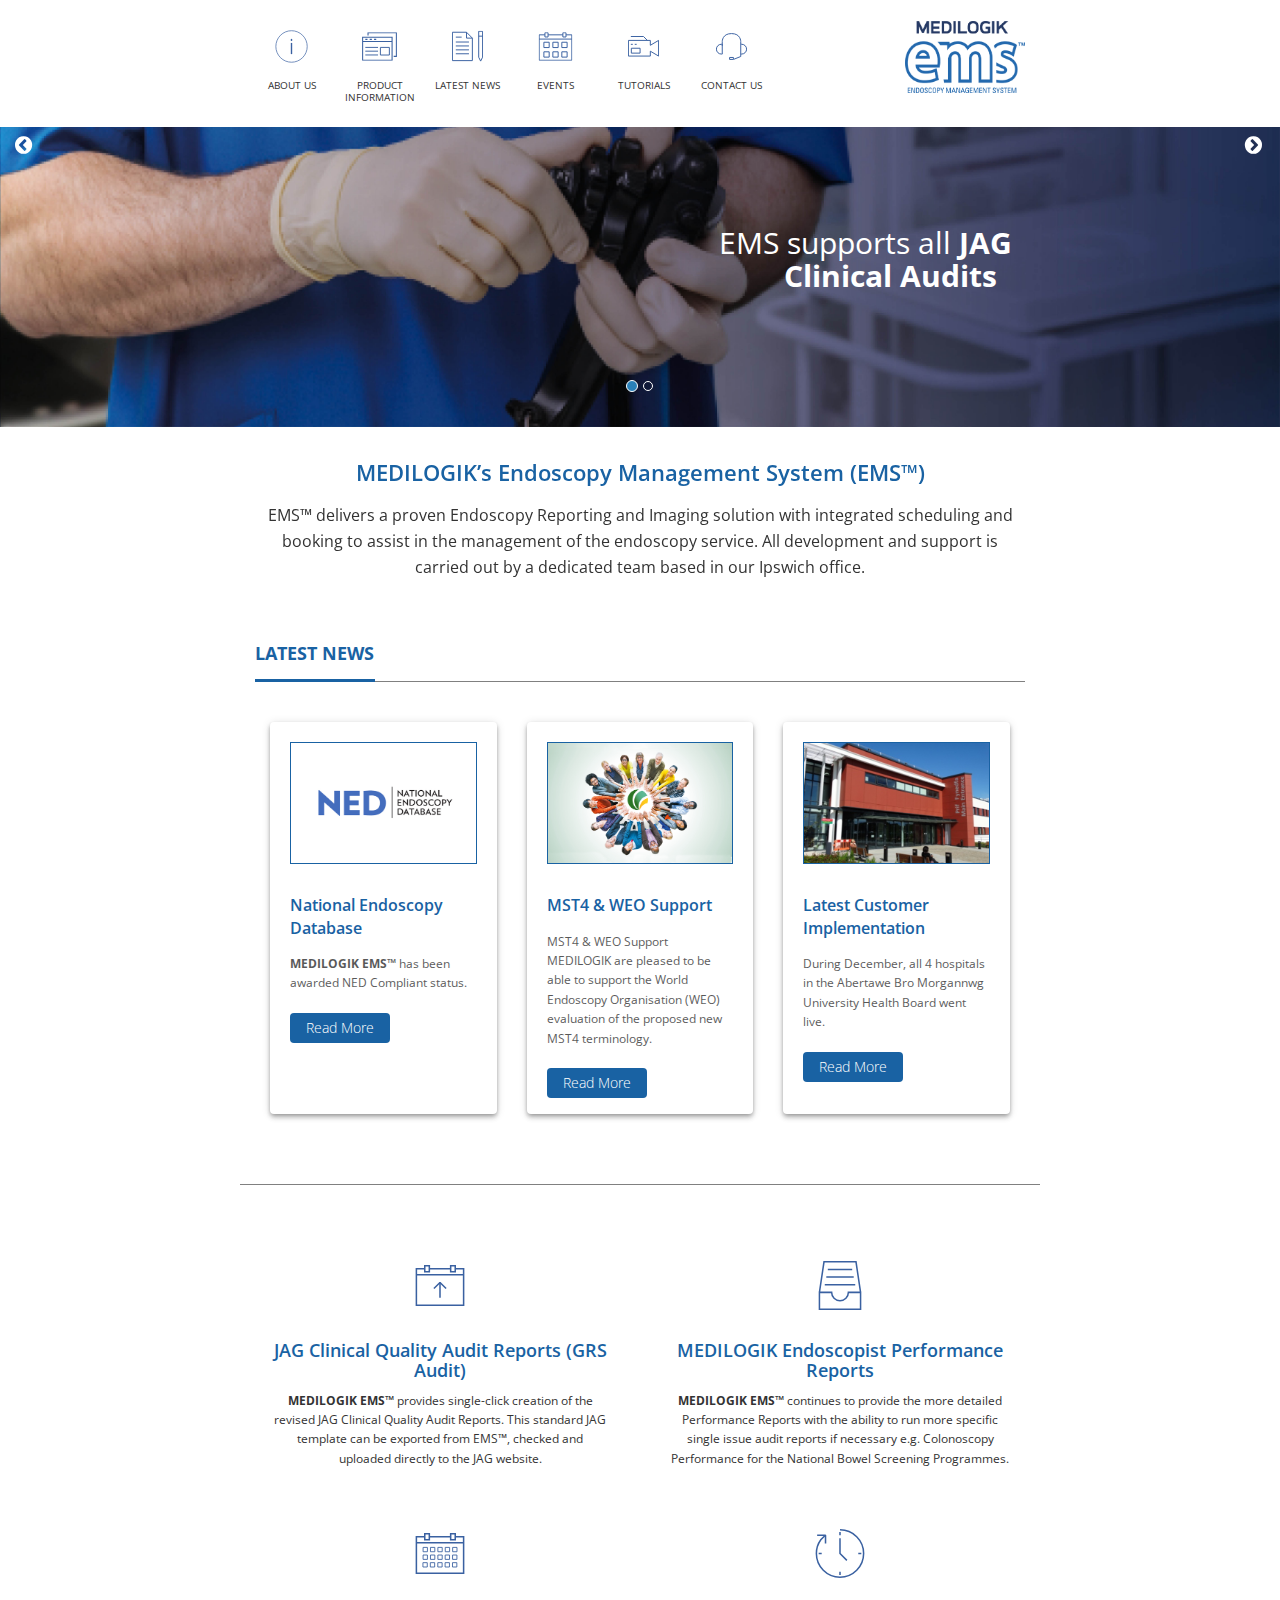
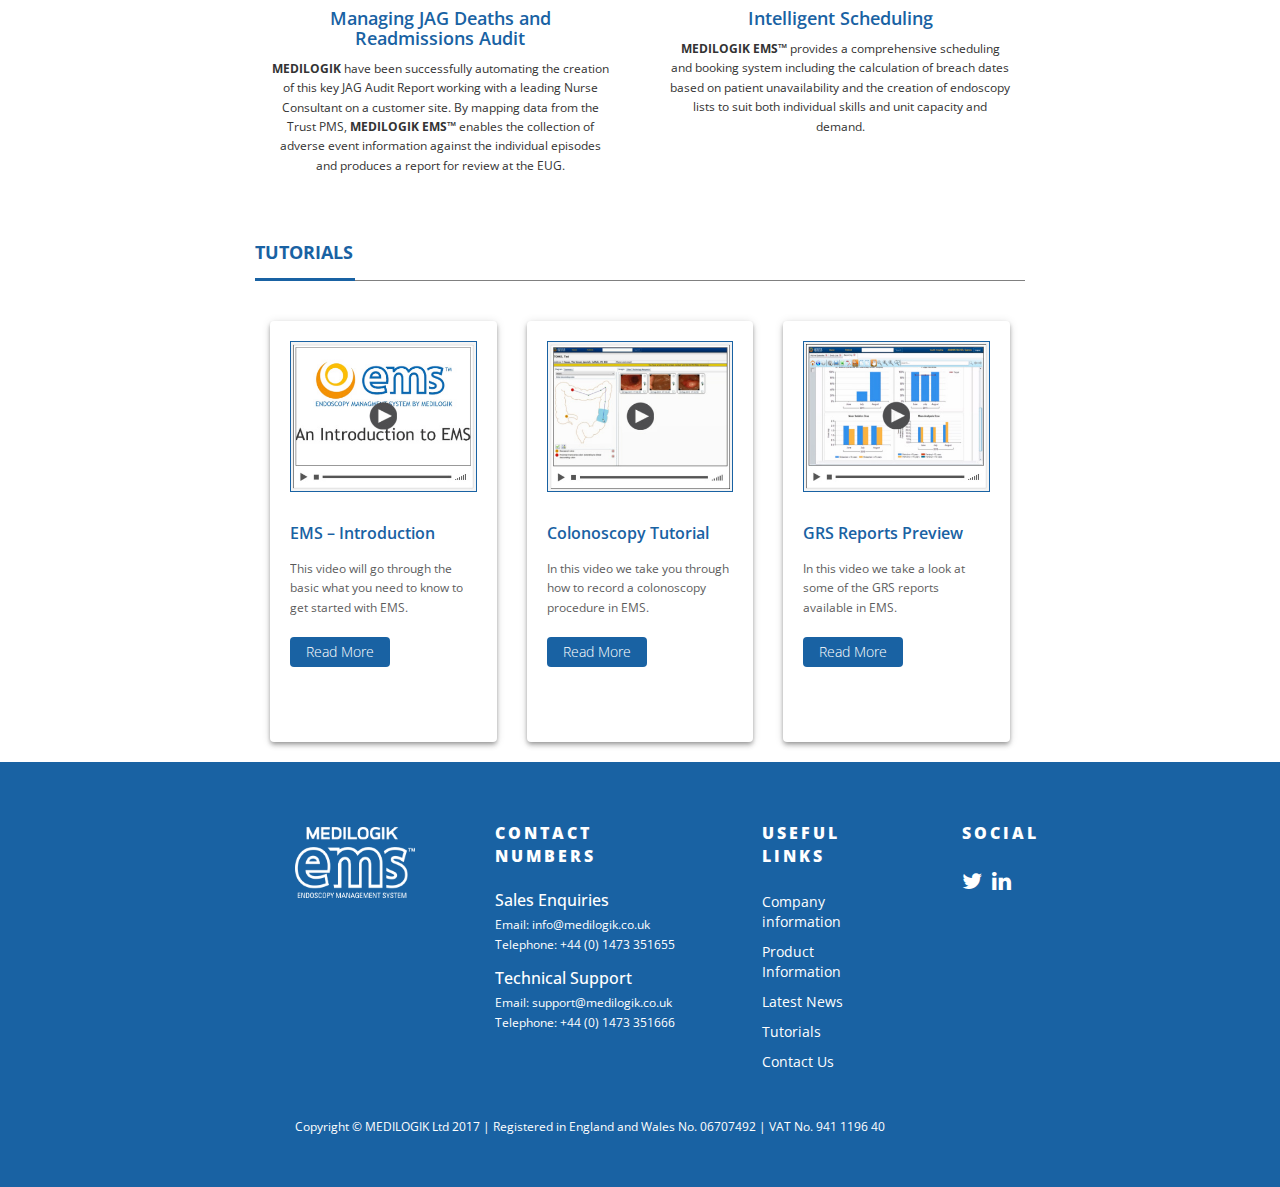
==== commit 5cd8a7d9: "Content Update" ====
--- a/index.html
+++ b/index.html
@@ -30,7 +30,7 @@
                 <div class="container">
                     <!-- Brand and toggle get grouped for better mobile display -->
                     <div class="navbar-header">
-                        <a class="navbar-brand-left navbar-brand-logo hidden-sm hidden-md hidden-lg" href="/index.html">
+                        <a class="navbar-brand-left navbar-brand-logo hidden-sm hidden-md hidden-lg" href="index.html">
                             <div class="logo">
                                 <img class="header-logo" src="images/logo.png">
                             </div>
@@ -84,7 +84,7 @@
                             </li>
                         </ul>
                         <div>
-                            <a class="navbar-brand navbar-brand-logo" href="/index.html">
+                            <a class="navbar-brand navbar-brand-logo" href="index.html">
                                 <div class="logo hidden-xs">
                                     <img class="header-logo" src="images/logo.png">
                                 </div>
@@ -108,7 +108,6 @@
                 <ol class="carousel-indicators">
                     <li data-target="#carousel-example-generic" data-slide-to="0" class="active"></li>
                     <li data-target="#carousel-example-generic" data-slide-to="1"></li>
-                    <li data-target="#carousel-example-generic" data-slide-to="2"></li>
                 </ol>
                 <!-- Wrapper for slides -->
                 <div class="carousel-inner">
@@ -120,7 +119,7 @@
                                 <div class="col-md-7 col-md-offset-5 text-right">
                                     <h3>
                                         <span>
-                                            <strong>Easily manage</strong> the entire lifecycle of endoscopy patient's pathway</span>
+                                                EMS supports all <strong>JAG Clinical Audits</strong>
                                     </h3>
                                 </div>
                             </div>
@@ -135,22 +134,7 @@
                                 <div class="col-md-7 col-md-offset-5 text-right">
                                     <h3>
                                         <span>
-                                            <strong>Easily manage</strong> the entire lifecycle of endoscopy patient's pathway</span>
-                                    </h3>
-                                </div>
-                            </div>
-                        </div>
-                        <!-- /header-text -->
-                    </div>
-                    <div class="item">
-                        <img src="images/banners/medilogik_banner.jpg" alt="First slide">
-                        <!-- Static Header -->
-                        <div class="header-text hidden-xs">
-                            <div class="container">
-                                <div class="col-md-7 col-md-offset-5 text-right">
-                                    <h3>
-                                        <span>
-                                            <strong>Easily manage</strong> the entire lifecycle of endoscopy patient's pathway</span>
+                                                EMS is fully <strong>NED Compliant</strong></span>
                                     </h3>
                                 </div>
                             </div>
@@ -200,7 +184,7 @@
                                     <h4 class="title">National Endoscopy Database</h4>
                                     <p>
                                         <b>MEDILOGIK EMS™</b> has been awarded NED Compliant status.</p>
-                                    <a href="blog-ici.html" class="blue-button">Read More</a>
+                                    <a href="latestnews.html" class="blue-button">Read More</a>
                                 </div>
                             </div>
                         </div>
@@ -213,7 +197,7 @@
                                     <h4 class="title">MST4 &amp; WEO Support</h4>
                                     <p>MST4 &amp; WEO Support MEDILOGIK are pleased to be able to support the World Endoscopy
                                         Organisation (WEO) evaluation of the proposed new MST4 terminology.</p>
-                                    <a href="blog-ici.html" class="blue-button">Read More</a>
+                                    <a href="latestnews.html" class="blue-button">Read More</a>
                                 </div>
                             </div>
                         </div>
@@ -227,7 +211,7 @@
                                     <p>During December, all 4 hospitals in the Abertawe Bro Morgannwg University Health Board
                                         went live.
                                     </p>
-                                    <a href="blog-ici.html" class="blue-button">Read More</a>
+                                    <a href="latestnews.html" class="blue-button">Read More</a>
                                 </div>
                             </div>
                         </div>
@@ -305,7 +289,7 @@
                         <div class="blog-content">
                             <h4 class="title">EMS – Introduction</h4>
                             <p>This video will go through the basic what you need to know to get started with EMS.</p>
-                            <a href="blog-ici.html" class="blue-button">Read More</a>
+                            <a href="tutorials.html" class="blue-button">Read More</a>
                         </div>
                     </div>
                 </div>
@@ -317,7 +301,7 @@
                         <div class="blog-content">
                             <h4 class="title">Colonoscopy Tutorial</h4>
                             <p>In this video we take you through how to record a colonoscopy procedure in EMS.</p>
-                            <a href="blog-ici.html" class="blue-button">Read More</a>
+                            <a href="tutorials.html" class="blue-button">Read More</a>
                         </div>
                     </div>
                 </div>
@@ -329,7 +313,7 @@
                         <div class="blog-content">
                             <h4 class="title">GRS Reports Preview</h4>
                             <p>In this video we take a look at some of the GRS reports available in EMS.</p>
-                            <a href="blog-ici.html" class="blue-button">Read More</a>
+                            <a href="tutorials.html" class="blue-button">Read More</a>
                         </div>
                     </div>
                 </div>
@@ -373,36 +357,36 @@
                 </div>
 
                 <div class="col-lg-3 col-md-3 col-sm-6 col-xs-12">
-                    <ul class="contact">
-                        <span>USEFUL LINKS</span>
-                        <li>
-                            <a href="#">Company information</a>
-                        </li>
-                        <li>
-                            <a href="#">Product Information</a>
-                        </li>
-                        <li>
-                            <a href="#">Latest News</a>
-                        </li>
-                        <li>
-                            <a href="#">Tutorials</a>
-                        </li>
-                        <li>
-                            <a href="#">Contact Us</a>
-                        </li>
-                    </ul>
-                </div>
+                        <ul class="contact">
+                            <span>USEFUL LINKS</span>
+                            <li>
+                                <a href="about">Company information</a>
+                            </li>
+                            <li>
+                                <a href="productinformation.html">Product Information</a>
+                            </li>
+                            <li>
+                                <a href="latestnews.html">Latest News</a>
+                            </li>
+                            <li>
+                                <a href="tutorials.html">Tutorials</a>
+                            </li>
+                            <li>
+                                <a href="contactus.html">Contact Us</a>
+                            </li>
+                        </ul>
+                    </div>
 
                 <div class="col-lg-2 col-md-2 col-sm-6 col-xs-12">
                     <ul class="social">
                         <span>Social</span>
                         <li>
-                            <a href="#">
+                            <a href="https://twitter.com/Medilogik_EMS">
                                 <i class="fa fa-twitter fa-2x"></i>
                             </a>
                         </li>
                         <li>
-                            <a href="#">
+                            <a href="https://www.linkedin.com/company/medilogik-limited">
                                 <i class="fa fa-linkedin fa-2x"></i>
                             </a>
                         </li>
--- a/css/style.css
+++ b/css/style.css
@@ -76,7 +76,7 @@
 }
 @media (min-width: 768px) {
 ul {
-    padding-left: 0px;
+    /* padding-left: 0px; */
 }
 }
 
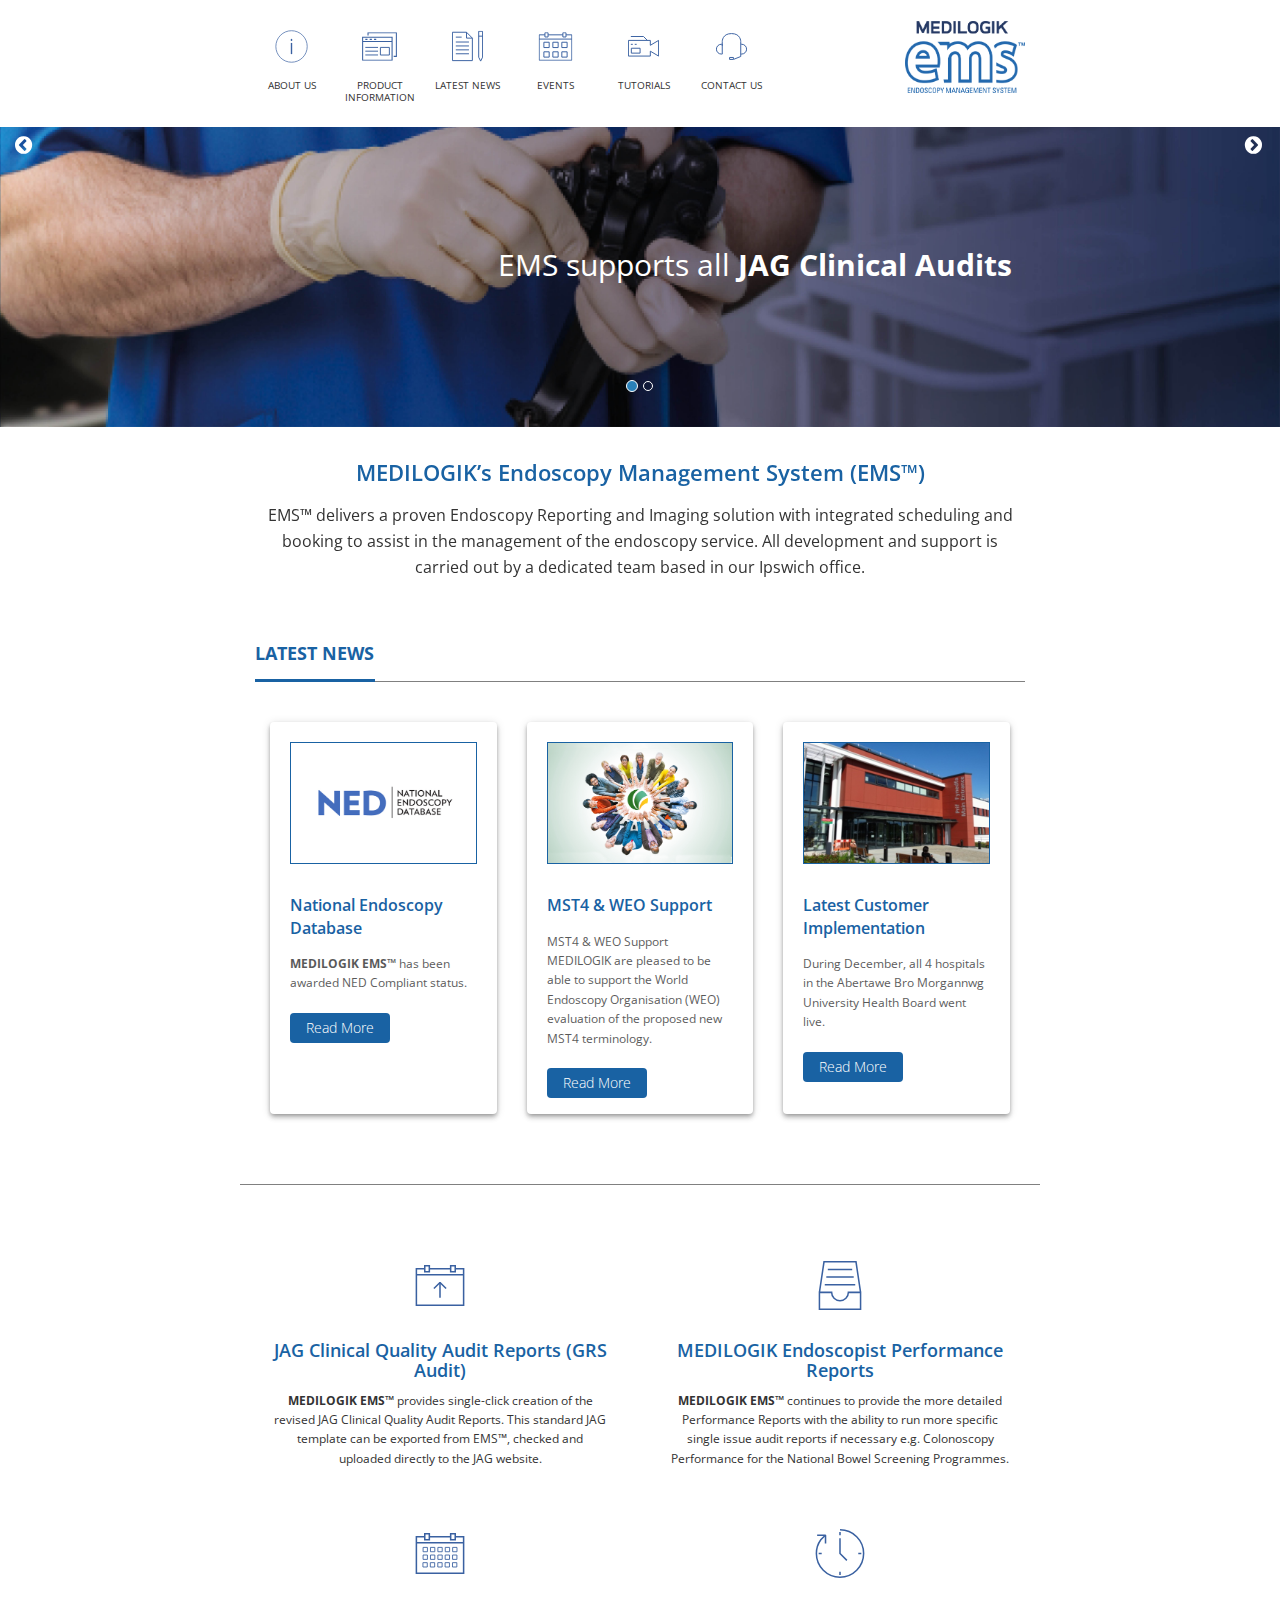
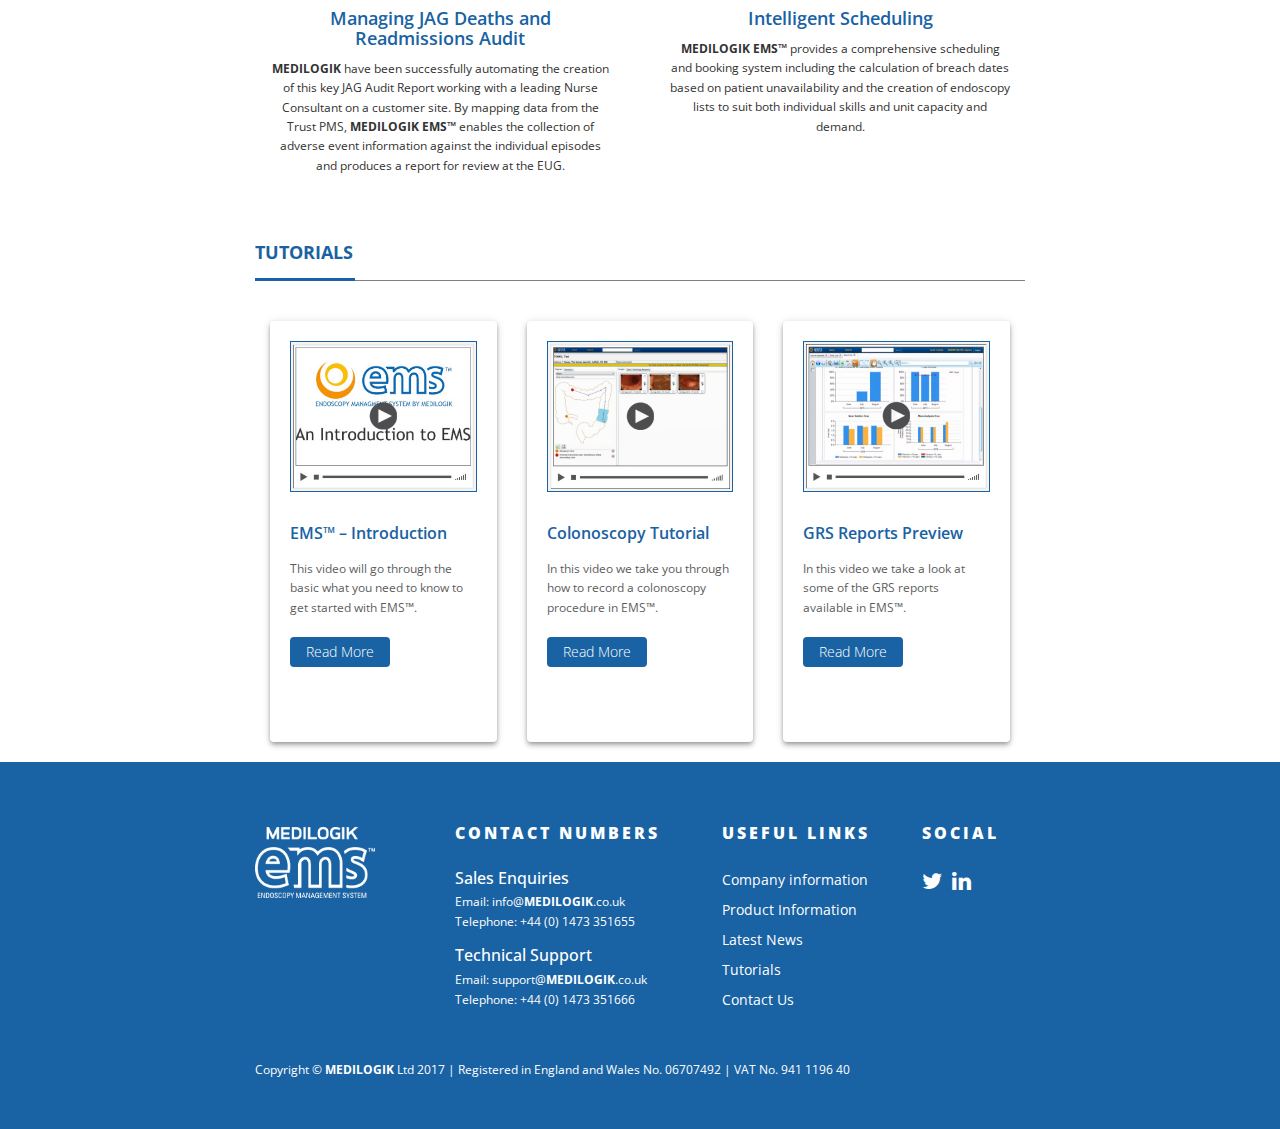
==== commit ca8cd1c7: "Content Update" ====
--- a/index.html
+++ b/index.html
@@ -114,9 +114,9 @@
                     <div class="item active">
                         <img src="images/banners/medilogik_banner.jpg" alt="First slide">
                         <!-- Static Header -->
-                        <div class="header-text hidden-xs">
+                        <div class="header-text">
                             <div class="container">
-                                <div class="col-md-7 col-md-offset-5 text-right">
+                                <div class="col-md-9 col-md-offset-3 text-right">
                                     <h3>
                                         <span>
                                                 EMS supports all <strong>JAG Clinical Audits</strong>
@@ -129,7 +129,7 @@
                     <div class="item">
                         <img src="images/banners/medilogik_banner.jpg" alt="First slide">
                         <!-- Static Header -->
-                        <div class="header-text hidden-xs">
+                        <div class="header-text">
                             <div class="container">
                                 <div class="col-md-7 col-md-offset-5 text-right">
                                     <h3>
@@ -287,8 +287,8 @@
                     <div class="card">
                         <img src="images/tutorials/EMS – Introduction.jpg">
                         <div class="blog-content">
-                            <h4 class="title">EMS – Introduction</h4>
-                            <p>This video will go through the basic what you need to know to get started with EMS.</p>
+                            <h4 class="title">EMS™ – Introduction</h4>
+                            <p>This video will go through the basic what you need to know to get started with EMS™.</p>
                             <a href="tutorials.html" class="blue-button">Read More</a>
                         </div>
                     </div>
@@ -300,7 +300,7 @@
                         <img src="images/tutorials/Colonoscopy Tutorial.jpg">
                         <div class="blog-content">
                             <h4 class="title">Colonoscopy Tutorial</h4>
-                            <p>In this video we take you through how to record a colonoscopy procedure in EMS.</p>
+                            <p>In this video we take you through how to record a colonoscopy procedure in EMS™.</p>
                             <a href="tutorials.html" class="blue-button">Read More</a>
                         </div>
                     </div>
@@ -312,7 +312,7 @@
                         <img src="images/tutorials/GRS Reports Preview.jpg">
                         <div class="blog-content">
                             <h4 class="title">GRS Reports Preview</h4>
-                            <p>In this video we take a look at some of the GRS reports available in EMS.</p>
+                            <p>In this video we take a look at some of the GRS reports available in EMS™.</p>
                             <a href="tutorials.html" class="blue-button">Read More</a>
                         </div>
                     </div>
@@ -324,90 +324,90 @@
     <!-- end main -->
 
     <footer>
-        <div class="container">
-            <div class="row">
-
-                <div class="col-lg-3 col-md-3 col-sm-6 col-xs-12">
-                    <ul class="adress">
-                        <div class="footer-logo">
-                            <img class="header-logo" src="images/logo-alt.png">
-                        </div>
-                    </ul>
-                </div>
-
-                <div class="col-lg-4 col-md-4 col-sm-6 col-xs-12">
-                    <ul class="contact">
-                        <span>CONTACT NUMBERS</span>
-                        <li>
-                            <div class="contact-item">
-                                <h5>Sales Enquiries</h5>
-                                <p>Email: info@medilogik.co.uk</p>
-                                <p>Telephone: +44 (0) 1473 351655</p>
-                            </div>
-                        </li>
-                        <li>
-                            <div class="contact-item">
-                                <h5>Technical Support</h5>
-                                <p>Email: support@medilogik.co.uk</p>
-                                <p>Telephone: +44 (0) 1473 351666</p>
-                            </div>
-                        </li>
-
-                    </ul>
-                </div>
-
-                <div class="col-lg-3 col-md-3 col-sm-6 col-xs-12">
+            <div class="container">
+                <div class="row">
+    
+                    <div class="col-lg-3 col-md-3 col-sm-6 col-xs-12">
+                        <ul class="adress">
+                            <div class="footer-logo">
+                                <img class="header-logo" src="images/logo-alt.png">
+                            </div>
+                        </ul>
+                    </div>
+    
+                    <div class="col-lg-4 col-md-4 col-sm-6 col-xs-12">
                         <ul class="contact">
-                            <span>USEFUL LINKS</span>
-                            <li>
-                                <a href="about">Company information</a>
-                            </li>
-                            <li>
-                                <a href="productinformation.html">Product Information</a>
-                            </li>
-                            <li>
-                                <a href="latestnews.html">Latest News</a>
-                            </li>
-                            <li>
-                                <a href="tutorials.html">Tutorials</a>
-                            </li>
-                            <li>
-                                <a href="contactus.html">Contact Us</a>
-                            </li>
+                            <span>CONTACT NUMBERS</span>
+                            <li>
+                                <div class="contact-item">
+                                    <h5>Sales Enquiries</h5>
+                                    <p>Email: info@<b>MEDILOGIK</b>.co.uk</p>
+                                    <p>Telephone: +44 (0) 1473 351655</p>
+                                </div>
+                            </li>
+                            <li>
+                                <div class="contact-item">
+                                    <h5>Technical Support</h5>
+                                    <p>Email: support@<b>MEDILOGIK</b>.co.uk</p>
+                                    <p>Telephone: +44 (0) 1473 351666</p>
+                                </div>
+                            </li>
+    
                         </ul>
                     </div>
-
-                <div class="col-lg-2 col-md-2 col-sm-6 col-xs-12">
-                    <ul class="social">
-                        <span>Social</span>
-                        <li>
-                            <a href="https://twitter.com/Medilogik_EMS">
-                                <i class="fa fa-twitter fa-2x"></i>
-                            </a>
-                        </li>
-                        <li>
-                            <a href="https://www.linkedin.com/company/medilogik-limited">
-                                <i class="fa fa-linkedin fa-2x"></i>
-                            </a>
-                        </li>
-
-                    </ul>
-                </div>
-
-
-            </div>
-
-            <div class="row">
-                <div class="col-md-12">
-                    <ul class="copyright">
-                        <p>Copyright © MEDILOGIK Ltd 2017 | Registered in England and Wales No. 06707492 | VAT No. 941 1196
-                            40
-                        </p>
-                    </ul>
-                </div>
-            </div>
-        </div>
-    </footer>
+    
+                    <div class="col-lg-3 col-md-3 col-sm-6 col-xs-12">
+                            <ul class="contact">
+                                <span>USEFUL LINKS</span>
+                                <li>
+                                    <a href="about.html">Company information</a>
+                                </li>
+                                <li>
+                                    <a href="productinformation.html">Product Information</a>
+                                </li>
+                                <li>
+                                    <a href="latestnews.html">Latest News</a>
+                                </li>
+                                <li>
+                                    <a href="tutorials.html">Tutorials</a>
+                                </li>
+                                <li>
+                                    <a href="contactus.html">Contact Us</a>
+                                </li>
+                            </ul>
+                        </div>
+    
+                    <div class="col-lg-2 col-md-2 col-sm-6 col-xs-12">
+                        <ul class="social">
+                            <span>Social</span>
+                            <li>
+                                <a href="https://twitter.com/Medilogik_EMS">
+                                    <i class="fa fa-twitter fa-2x"></i>
+                                </a>
+                            </li>
+                            <li>
+                                <a href="https://www.linkedin.com/company/medilogik-limited">
+                                    <i class="fa fa-linkedin fa-2x"></i>
+                                </a>
+                            </li>
+    
+                        </ul>
+                    </div>
+    
+    
+                </div>
+    
+                <div class="row">
+                    <div class="col-md-12">
+                        <ul class="copyright">
+                            <p>Copyright ©
+                                <b>MEDILOGIK</b> Ltd 2017 | Registered in England and Wales No. 06707492 | VAT No. 941 1196 40
+                            </p>
+                        </ul>
+                    </div>
+                </div>
+            </div>
+        </footer>
 
 
     <script src="js/jquery-1.10.2.js" type="text/javascript"></script>
--- a/css/style.css
+++ b/css/style.css
@@ -63,22 +63,6 @@
     background-color: #dadada;
     color: #002E5B;
 }
-@media (max-width: 768px) {
-
-    .index-content .col-lg-4 {
-        margin-top: 20px;
-    }
-
-    .navbar-nav > li > a {
-    margin: auto !important;
-}
-  
-}
-@media (min-width: 768px) {
-ul {
-    /* padding-left: 0px; */
-}
-}
 
 .main {
     margin-top:120px;
@@ -145,7 +129,7 @@
 /* Carousel Header Styles */
 .header-text {
     position: absolute;
-    top: 28%;
+    top: 35%;
     left: 1.8%;
     right: auto;
     width: 96.66666666666666%;
@@ -162,7 +146,6 @@
 }
 
 .header-text h3 span {
-    padding: 15px;
     font-size: 30px;
 }
 
@@ -377,5 +360,42 @@
     width: 110px;
 }
 
-
-
+.contact, .adress, .social, .copyright{
+    padding:0px;
+}
+@media (max-width: 768px) {
+
+    .index-content .col-lg-4 {
+        margin-top: 20px;
+    }
+
+    .navbar-nav > li > a {
+    margin: auto !important;
+    }
+
+    .img-responsive,
+.thumbnail > img,
+.thumbnail a > img,
+.carousel-inner > .item > img,
+.carousel-inner > .item > a > img {
+  display: block;
+  max-width: 200% !important;
+  height: auto;
+}
+    .carousel-inner img {
+        width: 160%;
+        max-height: 600px
+    }
+
+    .index-content .card
+    {
+    margin: 30px 0px 20px;;
+}
+    .header-text {
+        top:28%;
+    }
+    .header-text h3 span {
+        font-size: 22px;
+    }
+
+}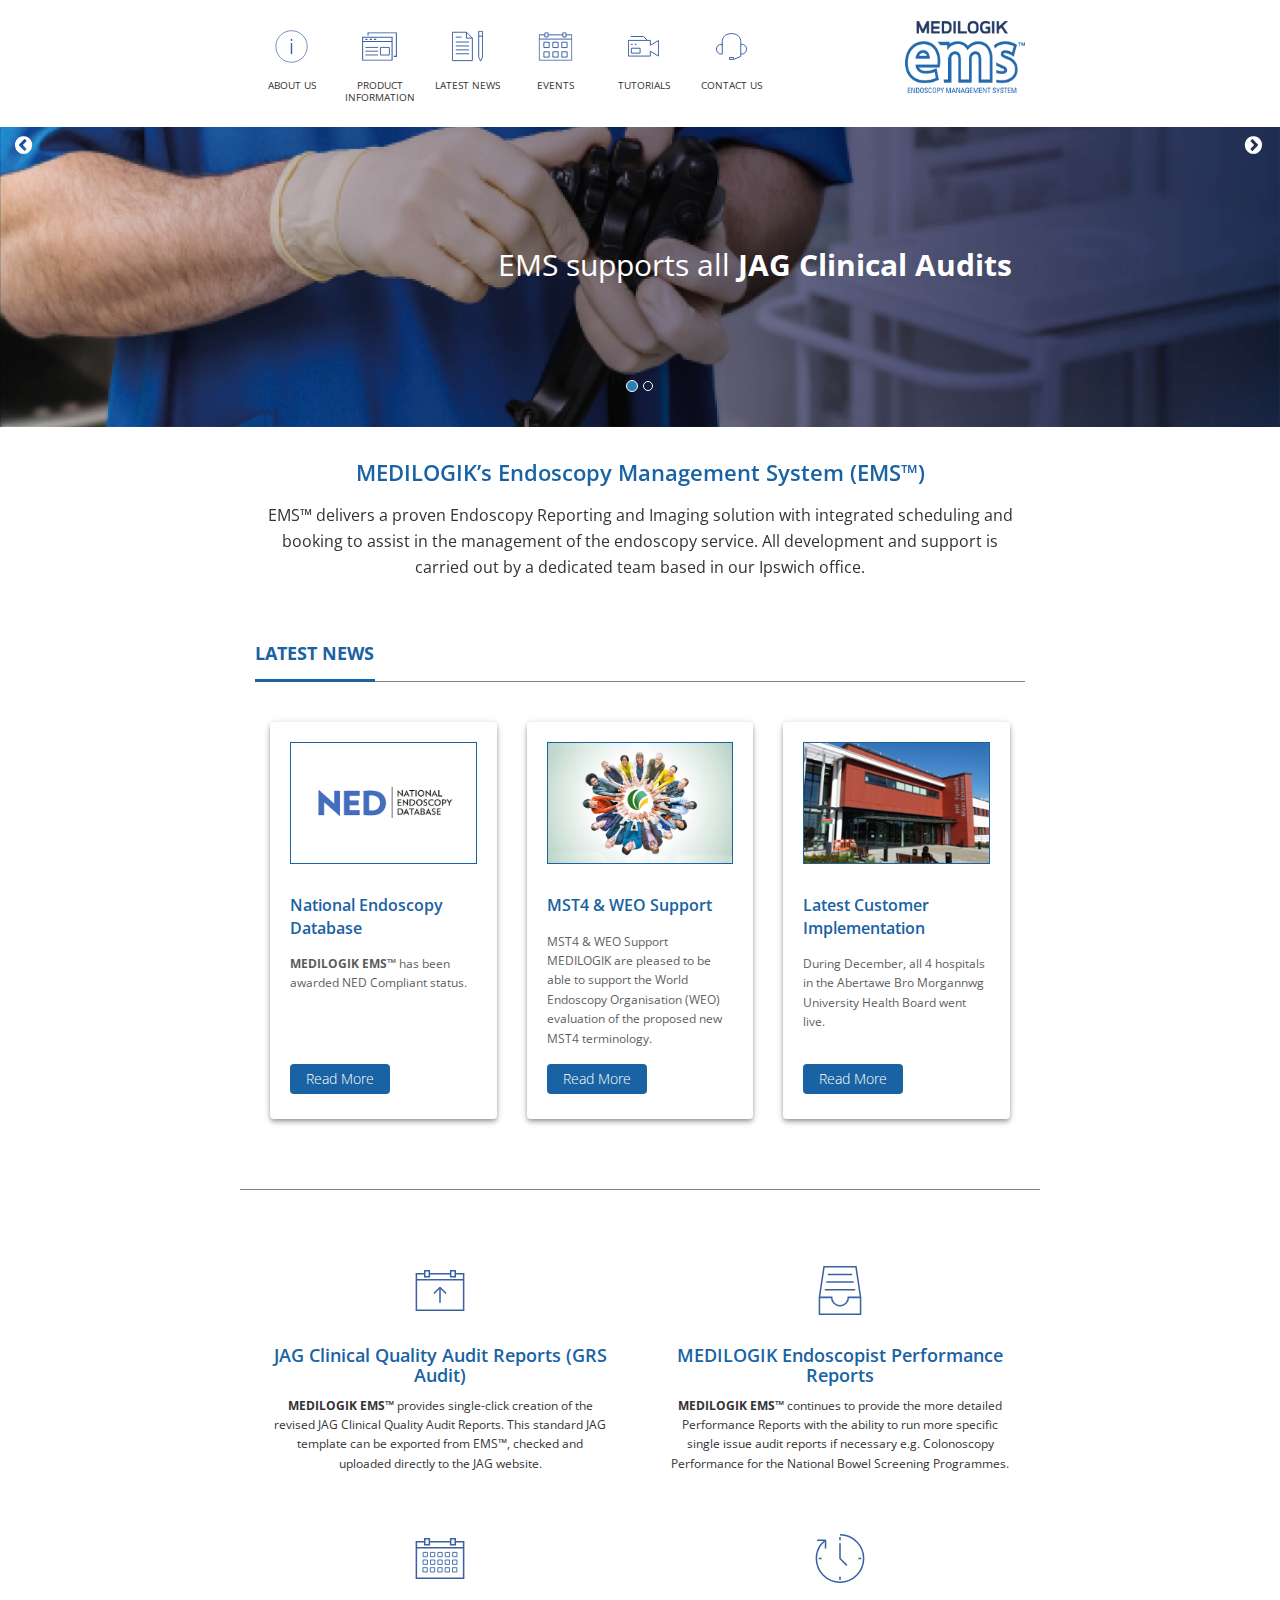
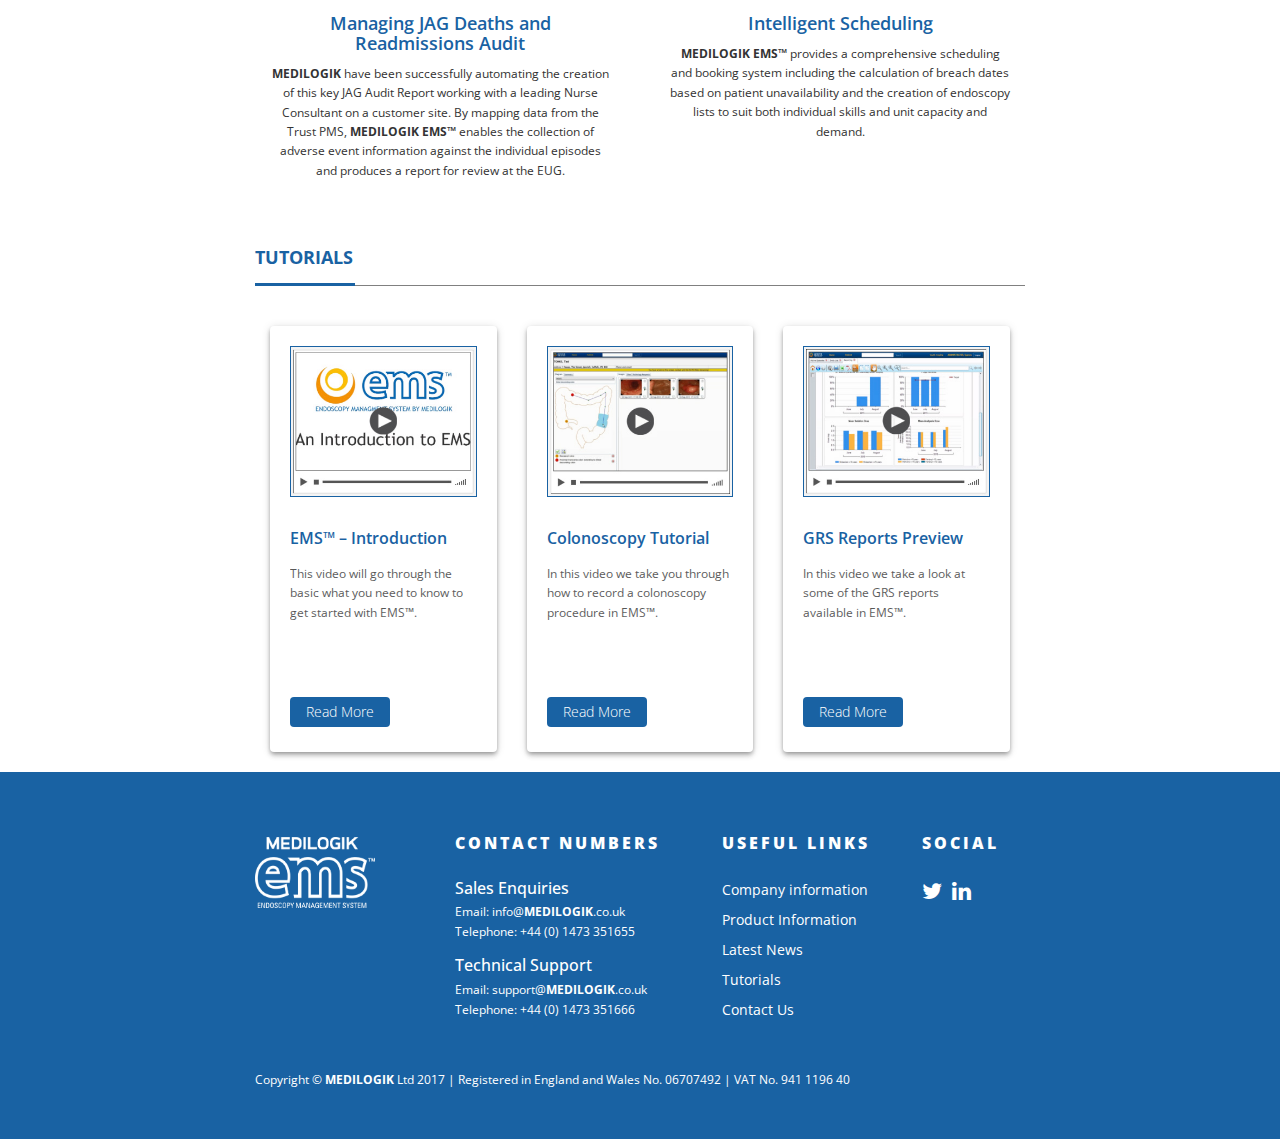
==== commit bd23d89e: "Content Update" ====
--- a/index.html
+++ b/index.html
@@ -176,7 +176,7 @@
                     <div class="title-box" id="latest-decoration">
                         <h4 class="title">LATEST NEWS</h4>
                     </div>
-                    <a href="blog-ici.html">
+                    <a href="latestnews.html">
                         <div class="col-lg-4 col-sm-4">
                             <div class="card">
                                 <img src="images/blog/ned.jpg">
@@ -184,12 +184,12 @@
                                     <h4 class="title">National Endoscopy Database</h4>
                                     <p>
                                         <b>MEDILOGIK EMS™</b> has been awarded NED Compliant status.</p>
-                                    <a href="latestnews.html" class="blue-button">Read More</a>
-                                </div>
+                                  
+                                </div><a href="latestnews.html" class="blue-button">Read More</a>
                             </div>
                         </div>
                     </a>
-                    <a href="blog-ici.html">
+                    <a href="latestnews.html">
                         <div class="col-lg-4 col-sm-4">
                             <div class="card">
                                 <img src="images/blog/weo.jpg">
@@ -197,12 +197,12 @@
                                     <h4 class="title">MST4 &amp; WEO Support</h4>
                                     <p>MST4 &amp; WEO Support MEDILOGIK are pleased to be able to support the World Endoscopy
                                         Organisation (WEO) evaluation of the proposed new MST4 terminology.</p>
-                                    <a href="latestnews.html" class="blue-button">Read More</a>
-                                </div>
+                                    
+                                </div><a href="latestnews.html" class="blue-button">Read More</a>
                             </div>
                         </div>
                     </a>
-                    <a href="blog-ici.html">
+                    <a href="latestnews.html">
                         <div class="col-lg-4 col-sm-4">
                             <div class="card">
                                 <img src="images/blog/abertawe.jpg">
@@ -211,8 +211,8 @@
                                     <p>During December, all 4 hospitals in the Abertawe Bro Morgannwg University Health Board
                                         went live.
                                     </p>
-                                    <a href="latestnews.html" class="blue-button">Read More</a>
-                                </div>
+                   
+                                </div><a href="latestnews.html" class="blue-button">Read More</a>
                             </div>
                         </div>
                     </a>
@@ -282,39 +282,39 @@
             <div class="title-box" id="tutorials-decoration">
                 <h4 class="title">TUTORIALS</h4>
             </div>
-            <a href="blog-ici.html">
+            <a href="tutorials.html">
                 <div class="col-lg-4 col-sm-4">
                     <div class="card">
                         <img src="images/tutorials/EMS – Introduction.jpg">
                         <div class="blog-content">
                             <h4 class="title">EMS™ – Introduction</h4>
                             <p>This video will go through the basic what you need to know to get started with EMS™.</p>
-                            <a href="tutorials.html" class="blue-button">Read More</a>
-                        </div>
+                        
+                        </div><a href="tutorials.html" class="blue-button">Read More</a>
                     </div>
                 </div>
             </a>
-            <a href="blog-ici.html">
+            <a href="tutorials.html">
                 <div class="col-lg-4 col-sm-4">
                     <div class="card">
                         <img src="images/tutorials/Colonoscopy Tutorial.jpg">
                         <div class="blog-content">
                             <h4 class="title">Colonoscopy Tutorial</h4>
                             <p>In this video we take you through how to record a colonoscopy procedure in EMS™.</p>
-                            <a href="tutorials.html" class="blue-button">Read More</a>
-                        </div>
+            
+                        </div><a href="tutorials.html" class="blue-button">Read More</a>
                     </div>
                 </div>
             </a>
-            <a href="blog-ici.html">
+            <a href="tutorials.html">
                 <div class="col-lg-4 col-sm-4">
                     <div class="card">
                         <img src="images/tutorials/GRS Reports Preview.jpg">
                         <div class="blog-content">
                             <h4 class="title">GRS Reports Preview</h4>
                             <p>In this video we take a look at some of the GRS reports available in EMS™.</p>
-                            <a href="tutorials.html" class="blue-button">Read More</a>
-                        </div>
+                            
+                        </div><a href="tutorials.html" class="blue-button">Read More</a>
                     </div>
                 </div>
             </a>
--- a/css/style.css
+++ b/css/style.css
@@ -169,7 +169,7 @@
 
 
 .blog-content {
-    height:200px;
+    height: 160px;
 }
 
 .title {
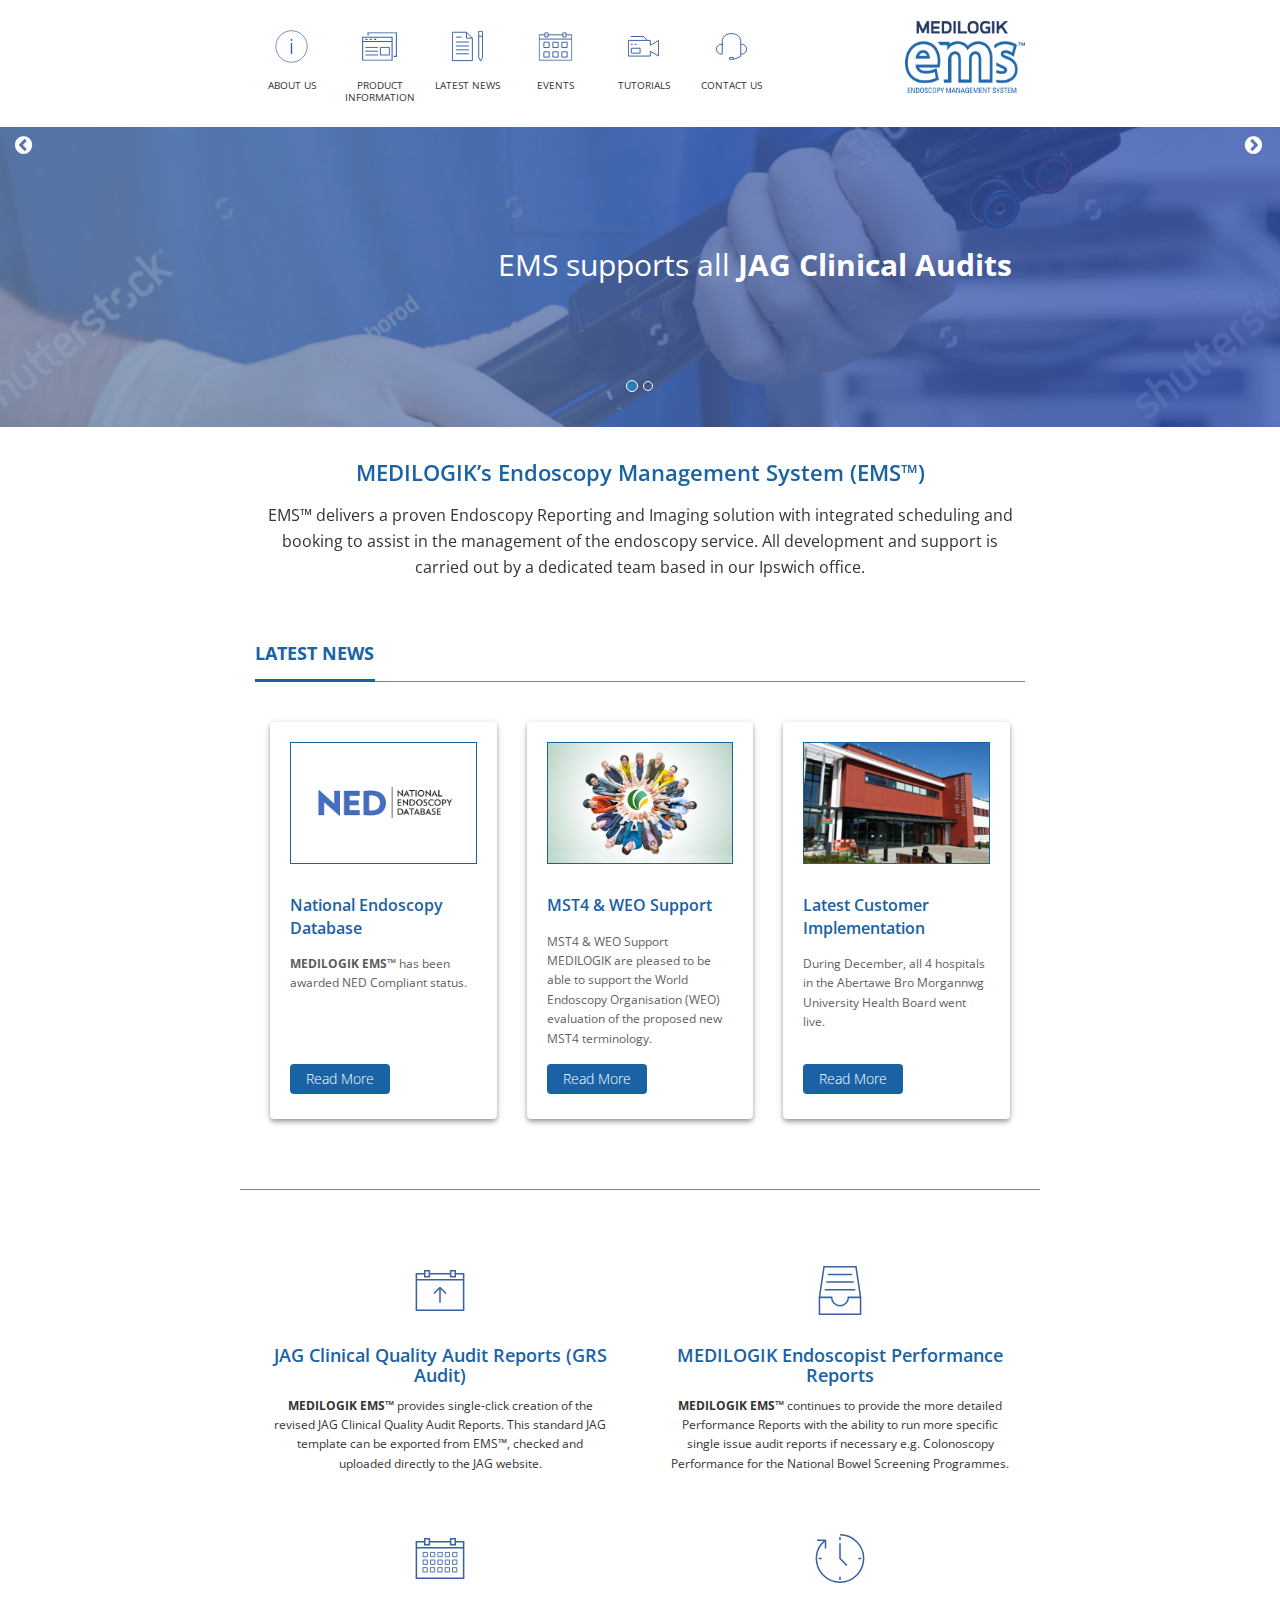
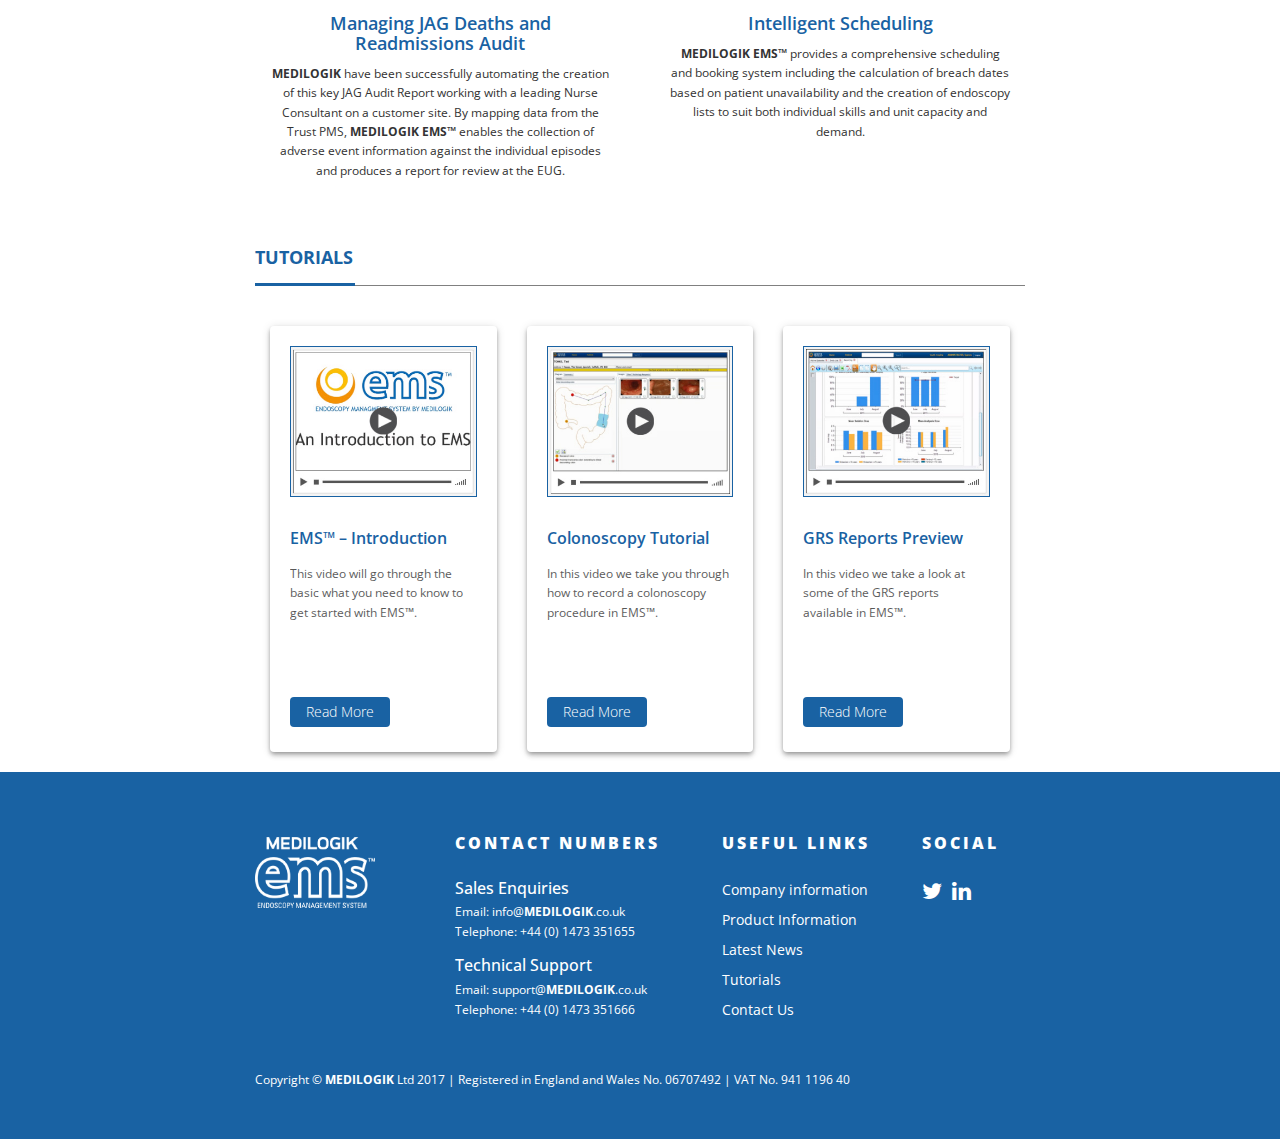
==== commit c4143767: "Content Update" ====
--- a/index.html
+++ b/index.html
@@ -112,7 +112,7 @@
                 <!-- Wrapper for slides -->
                 <div class="carousel-inner">
                     <div class="item active">
-                        <img src="images/banners/medilogik_banner.jpg" alt="First slide">
+                        <img src="images/banners/medilogik_banner6.jpg" alt="First slide">
                         <!-- Static Header -->
                         <div class="header-text">
                             <div class="container">
--- a/css/style.css
+++ b/css/style.css
@@ -373,6 +373,10 @@
     margin: auto !important;
     }
 
+    div#bs-example-navbar-collapse-1.navbar-collapse.collapse.in {
+        height:260px;
+    }
+
     .img-responsive,
 .thumbnail > img,
 .thumbnail a > img,
@@ -395,7 +399,7 @@
         top:28%;
     }
     .header-text h3 span {
-        font-size: 22px;
-    }
+    font-size: 20px;
+}
 
 }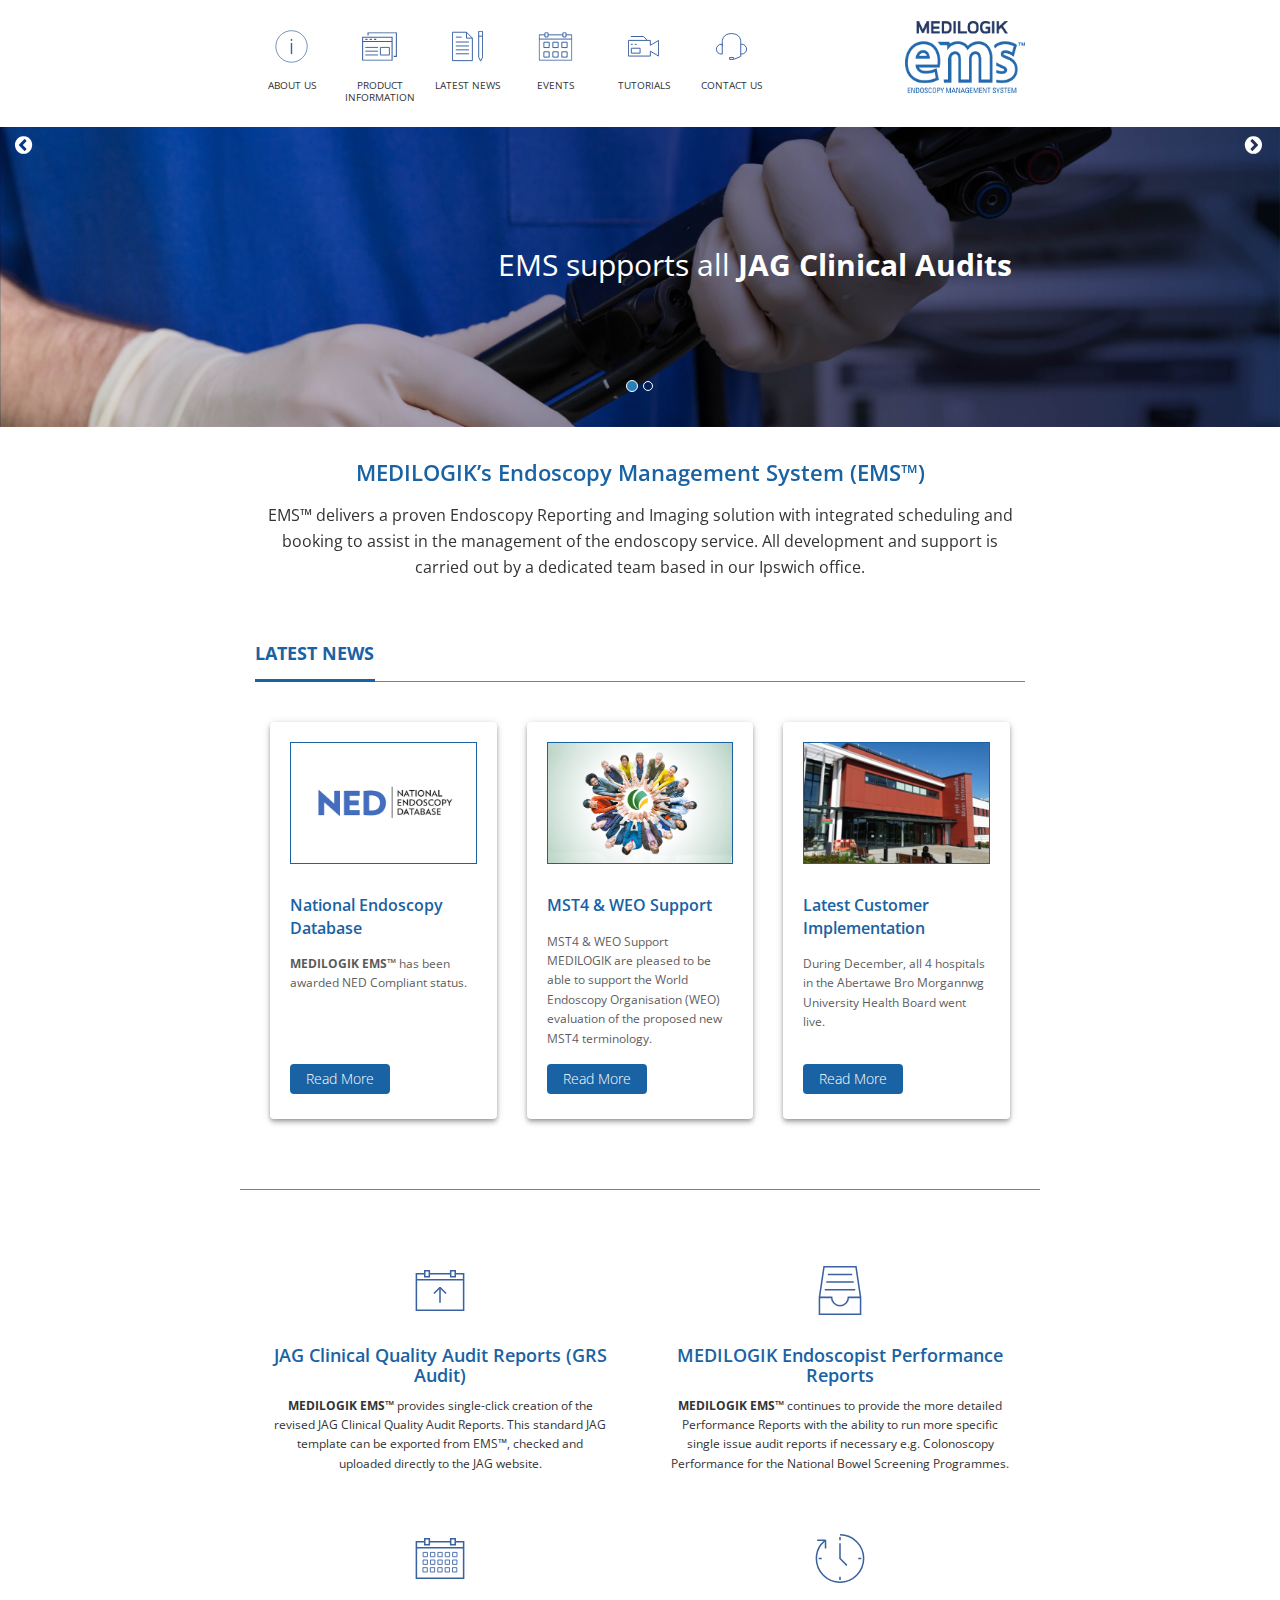
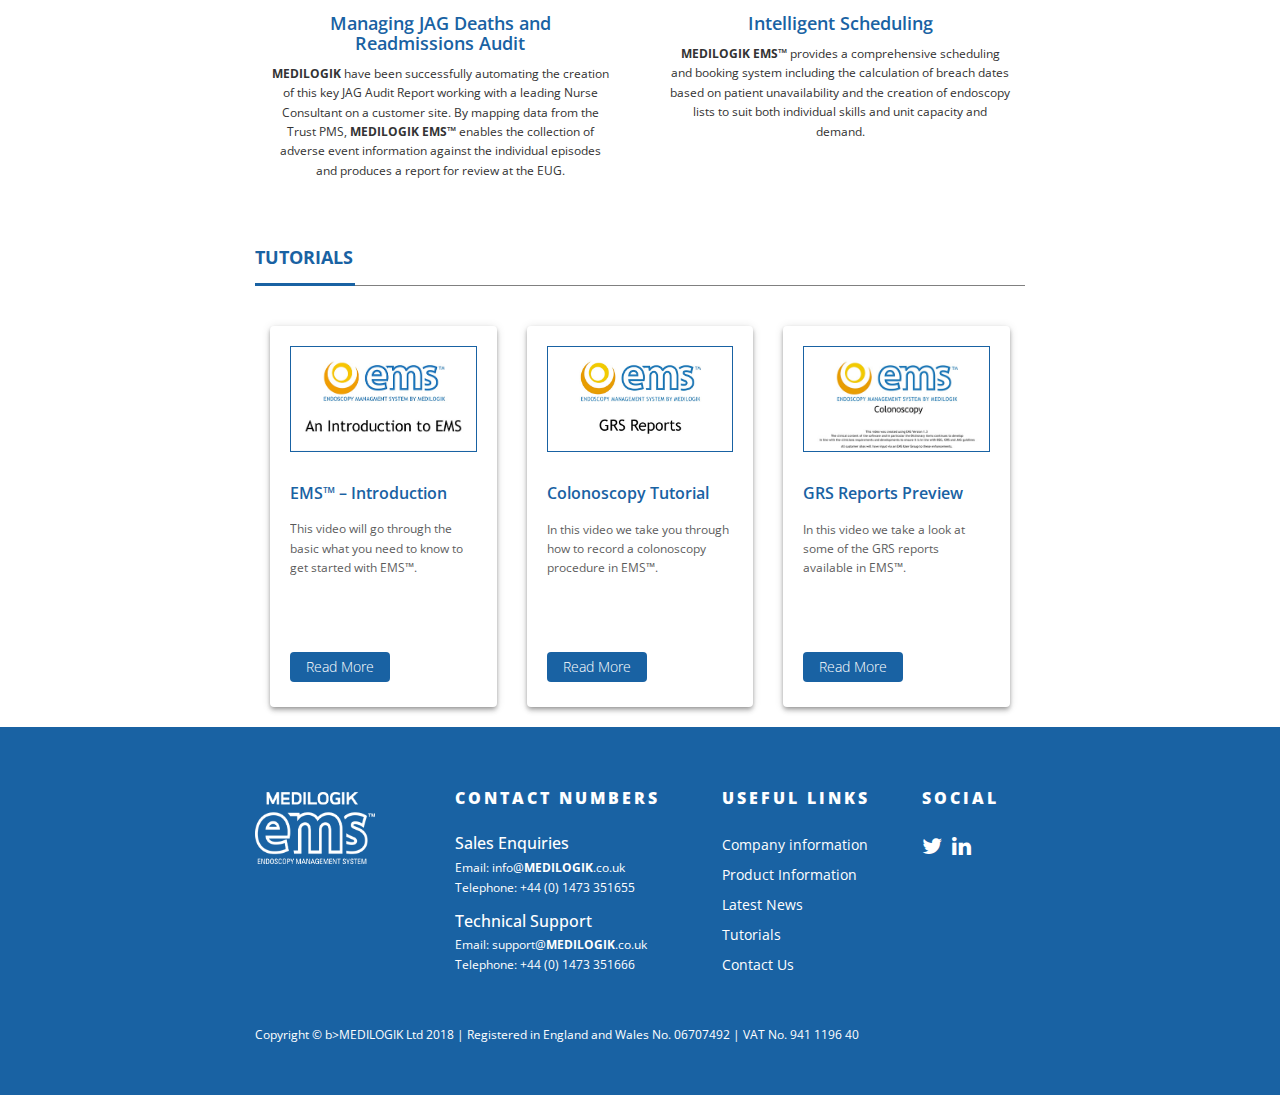
==== commit f00bac09: "Video Update" ====
--- a/index.html
+++ b/index.html
@@ -285,7 +285,7 @@
             <a href="tutorials.html">
                 <div class="col-lg-4 col-sm-4">
                     <div class="card">
-                        <img src="images/tutorials/EMS – Introduction.jpg">
+                        <img src="images/tutorials/tutorial1.jpg">
                         <div class="blog-content">
                             <h4 class="title">EMS™ – Introduction</h4>
                             <p>This video will go through the basic what you need to know to get started with EMS™.</p>
@@ -297,7 +297,7 @@
             <a href="tutorials.html">
                 <div class="col-lg-4 col-sm-4">
                     <div class="card">
-                        <img src="images/tutorials/Colonoscopy Tutorial.jpg">
+                        <img src="images/tutorials/tutorial2.jpg">
                         <div class="blog-content">
                             <h4 class="title">Colonoscopy Tutorial</h4>
                             <p>In this video we take you through how to record a colonoscopy procedure in EMS™.</p>
@@ -309,7 +309,7 @@
             <a href="tutorials.html">
                 <div class="col-lg-4 col-sm-4">
                     <div class="card">
-                        <img src="images/tutorials/GRS Reports Preview.jpg">
+                        <img src="images/tutorials/tutorial3.jpg">
                         <div class="blog-content">
                             <h4 class="title">GRS Reports Preview</h4>
                             <p>In this video we take a look at some of the GRS reports available in EMS™.</p>
@@ -401,7 +401,7 @@
                     <div class="col-md-12">
                         <ul class="copyright">
                             <p>Copyright ©
-                                <b>MEDILOGIK</b> Ltd 2017 | Registered in England and Wales No. 06707492 | VAT No. 941 1196 40
+                                b>MEDILOGIK</b> Ltd 2018 | Registered in England and Wales No. 06707492 | VAT No. 941 1196 40
                             </p>
                         </ul>
                     </div>
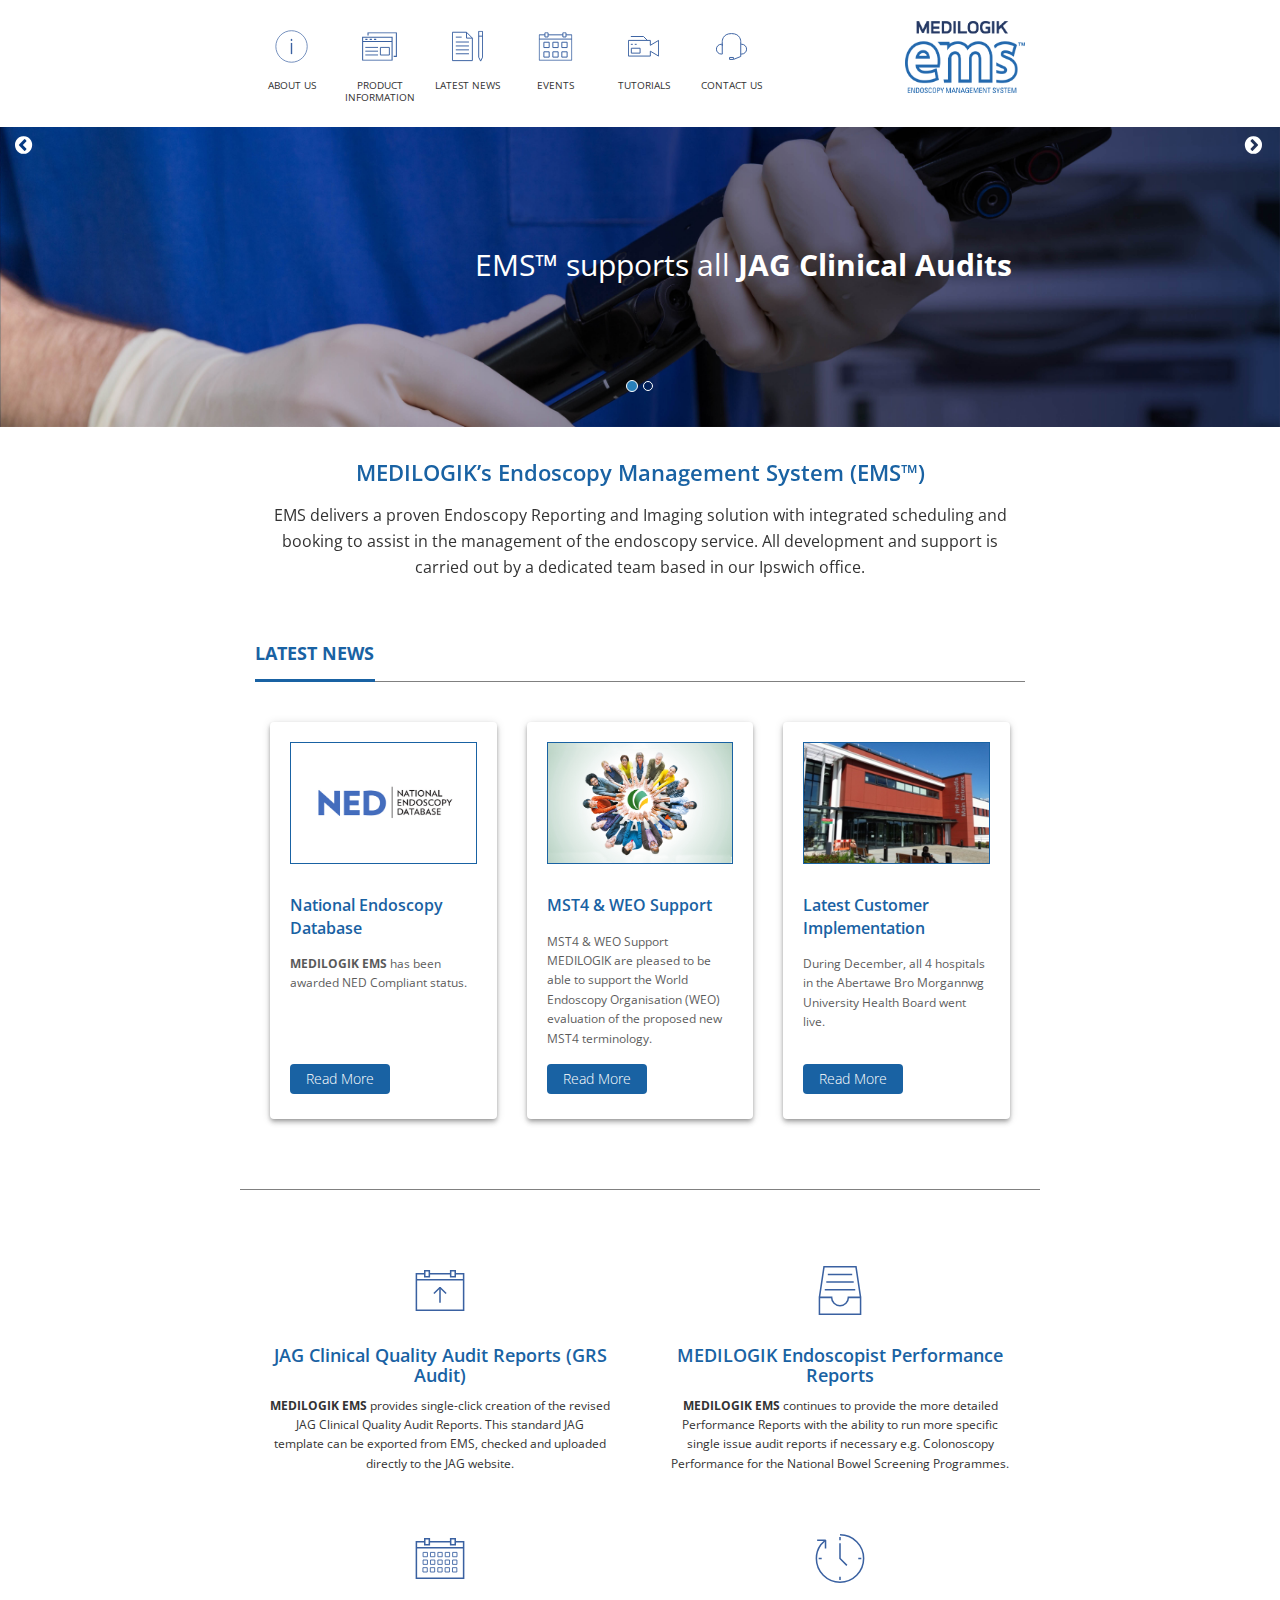
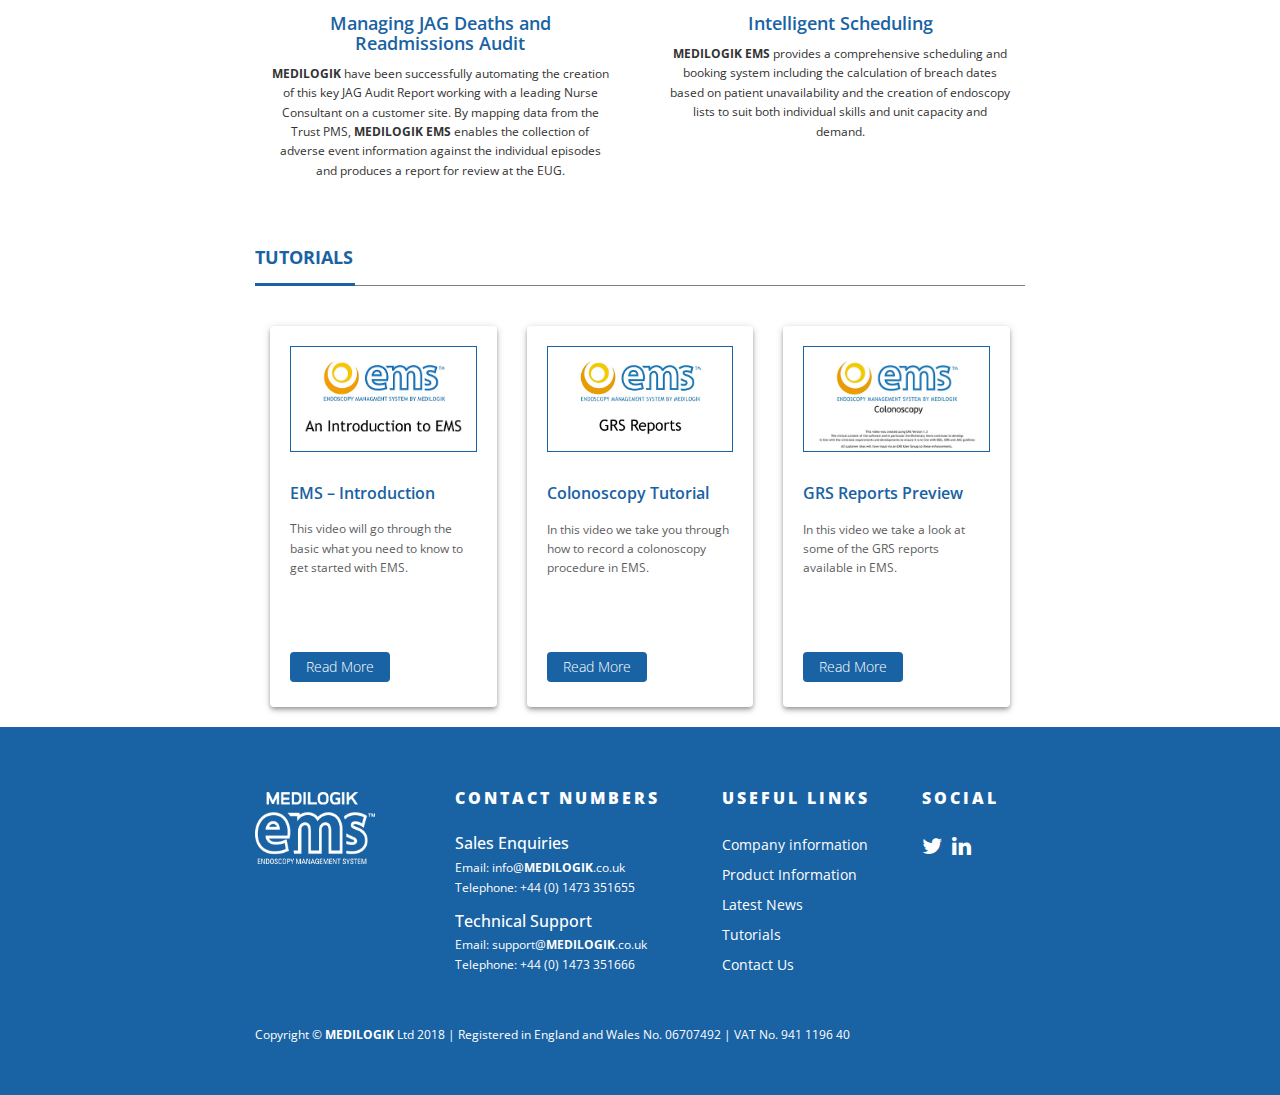
==== commit 32b896ce: "TM Update" ====
--- a/index.html
+++ b/index.html
@@ -119,7 +119,7 @@
                                 <div class="col-md-9 col-md-offset-3 text-right">
                                     <h3>
                                         <span>
-                                                EMS supports all <strong>JAG Clinical Audits</strong>
+                                                EMS™ supports all <strong>JAG Clinical Audits</strong>
                                     </h3>
                                 </div>
                             </div>
@@ -134,7 +134,7 @@
                                 <div class="col-md-7 col-md-offset-5 text-right">
                                     <h3>
                                         <span>
-                                                EMS is fully <strong>NED Compliant</strong></span>
+                                                EMS™ is fully <strong>NED Compliant</strong></span>
                                     </h3>
                                 </div>
                             </div>
@@ -160,7 +160,7 @@
             <div class="row">
                 <div class="col-md-12 text-center">
                     <h4 class="title">MEDILOGIK’s Endoscopy Management System (EMS™)</h4>
-                    <p> EMS™ delivers a proven Endoscopy Reporting and Imaging solution with integrated scheduling and booking
+                    <p> EMS delivers a proven Endoscopy Reporting and Imaging solution with integrated scheduling and booking
                         to assist in the management of the endoscopy service. All development and support is carried out
                         by a dedicated team based in our Ipswich office. </p>
                 </div>
@@ -183,7 +183,7 @@
                                 <div class="blog-content">
                                     <h4 class="title">National Endoscopy Database</h4>
                                     <p>
-                                        <b>MEDILOGIK EMS™</b> has been awarded NED Compliant status.</p>
+                                        <b>MEDILOGIK EMS</b> has been awarded NED Compliant status.</p>
                                   
                                 </div><a href="latestnews.html" class="blue-button">Read More</a>
                             </div>
@@ -234,8 +234,8 @@
                     <img src="images/icons/jag clinical.svg" />
                     <h3 class="title">JAG Clinical Quality Audit Reports (GRS Audit)</h3>
                     <p>
-                        <b>MEDILOGIK EMS™</b> provides single-click creation of the revised JAG Clinical Quality Audit Reports.
-                        This standard JAG template can be exported from EMS™, checked and uploaded directly to the JAG website.
+                        <b>MEDILOGIK EMS</b> provides single-click creation of the revised JAG Clinical Quality Audit Reports.
+                        This standard JAG template can be exported from EMS, checked and uploaded directly to the JAG website.
                     </p>
                 </div>
             </div>
@@ -244,7 +244,7 @@
                     <img src="images/icons/perf report.svg" />
                     <h3 class="title">MEDILOGIK Endoscopist Performance Reports</h3>
                     <p>
-                        <b>MEDILOGIK EMS™</b> continues to provide the more detailed Performance Reports with the ability to
+                        <b>MEDILOGIK EMS</b> continues to provide the more detailed Performance Reports with the ability to
                         run more specific single issue audit reports if necessary e.g. Colonoscopy Performance for the National
                         Bowel Screening Programmes.</p>
                 </div>
@@ -258,7 +258,7 @@
                     <p>
                         <b>MEDILOGIK</b> have been successfully automating the creation of this key JAG Audit Report working
                         with a leading Nurse Consultant on a customer site. By mapping data from the Trust PMS,
-                        <b>MEDILOGIK EMS™</b> enables the collection of adverse event information against the individual episodes
+                        <b>MEDILOGIK EMS</b> enables the collection of adverse event information against the individual episodes
                         and produces a report for review at the EUG.</p>
                 </div>
             </div>
@@ -267,7 +267,7 @@
                     <img src="images/icons/intelligent scheduling.svg" />
                     <h3 class="title">Intelligent Scheduling</h3>
                     <p>
-                        <b>MEDILOGIK EMS™</b> provides a comprehensive scheduling and booking system including the calculation
+                        <b>MEDILOGIK EMS</b> provides a comprehensive scheduling and booking system including the calculation
                         of breach dates based on patient unavailability and the creation of endoscopy lists to suit both
                         individual skills and unit capacity and demand.</p>
                 </div>
@@ -287,8 +287,8 @@
                     <div class="card">
                         <img src="images/tutorials/tutorial1.jpg">
                         <div class="blog-content">
-                            <h4 class="title">EMS™ – Introduction</h4>
-                            <p>This video will go through the basic what you need to know to get started with EMS™.</p>
+                            <h4 class="title">EMS – Introduction</h4>
+                            <p>This video will go through the basic what you need to know to get started with EMS.</p>
                         
                         </div><a href="tutorials.html" class="blue-button">Read More</a>
                     </div>
@@ -300,7 +300,7 @@
                         <img src="images/tutorials/tutorial2.jpg">
                         <div class="blog-content">
                             <h4 class="title">Colonoscopy Tutorial</h4>
-                            <p>In this video we take you through how to record a colonoscopy procedure in EMS™.</p>
+                            <p>In this video we take you through how to record a colonoscopy procedure in EMS.</p>
             
                         </div><a href="tutorials.html" class="blue-button">Read More</a>
                     </div>
@@ -312,7 +312,7 @@
                         <img src="images/tutorials/tutorial3.jpg">
                         <div class="blog-content">
                             <h4 class="title">GRS Reports Preview</h4>
-                            <p>In this video we take a look at some of the GRS reports available in EMS™.</p>
+                            <p>In this video we take a look at some of the GRS reports available in EMS.</p>
                             
                         </div><a href="tutorials.html" class="blue-button">Read More</a>
                     </div>
@@ -401,7 +401,7 @@
                     <div class="col-md-12">
                         <ul class="copyright">
                             <p>Copyright ©
-                                b>MEDILOGIK</b> Ltd 2018 | Registered in England and Wales No. 06707492 | VAT No. 941 1196 40
+                                <b>MEDILOGIK</b> Ltd 2018 | Registered in England and Wales No. 06707492 | VAT No. 941 1196 40
                             </p>
                         </ul>
                     </div>
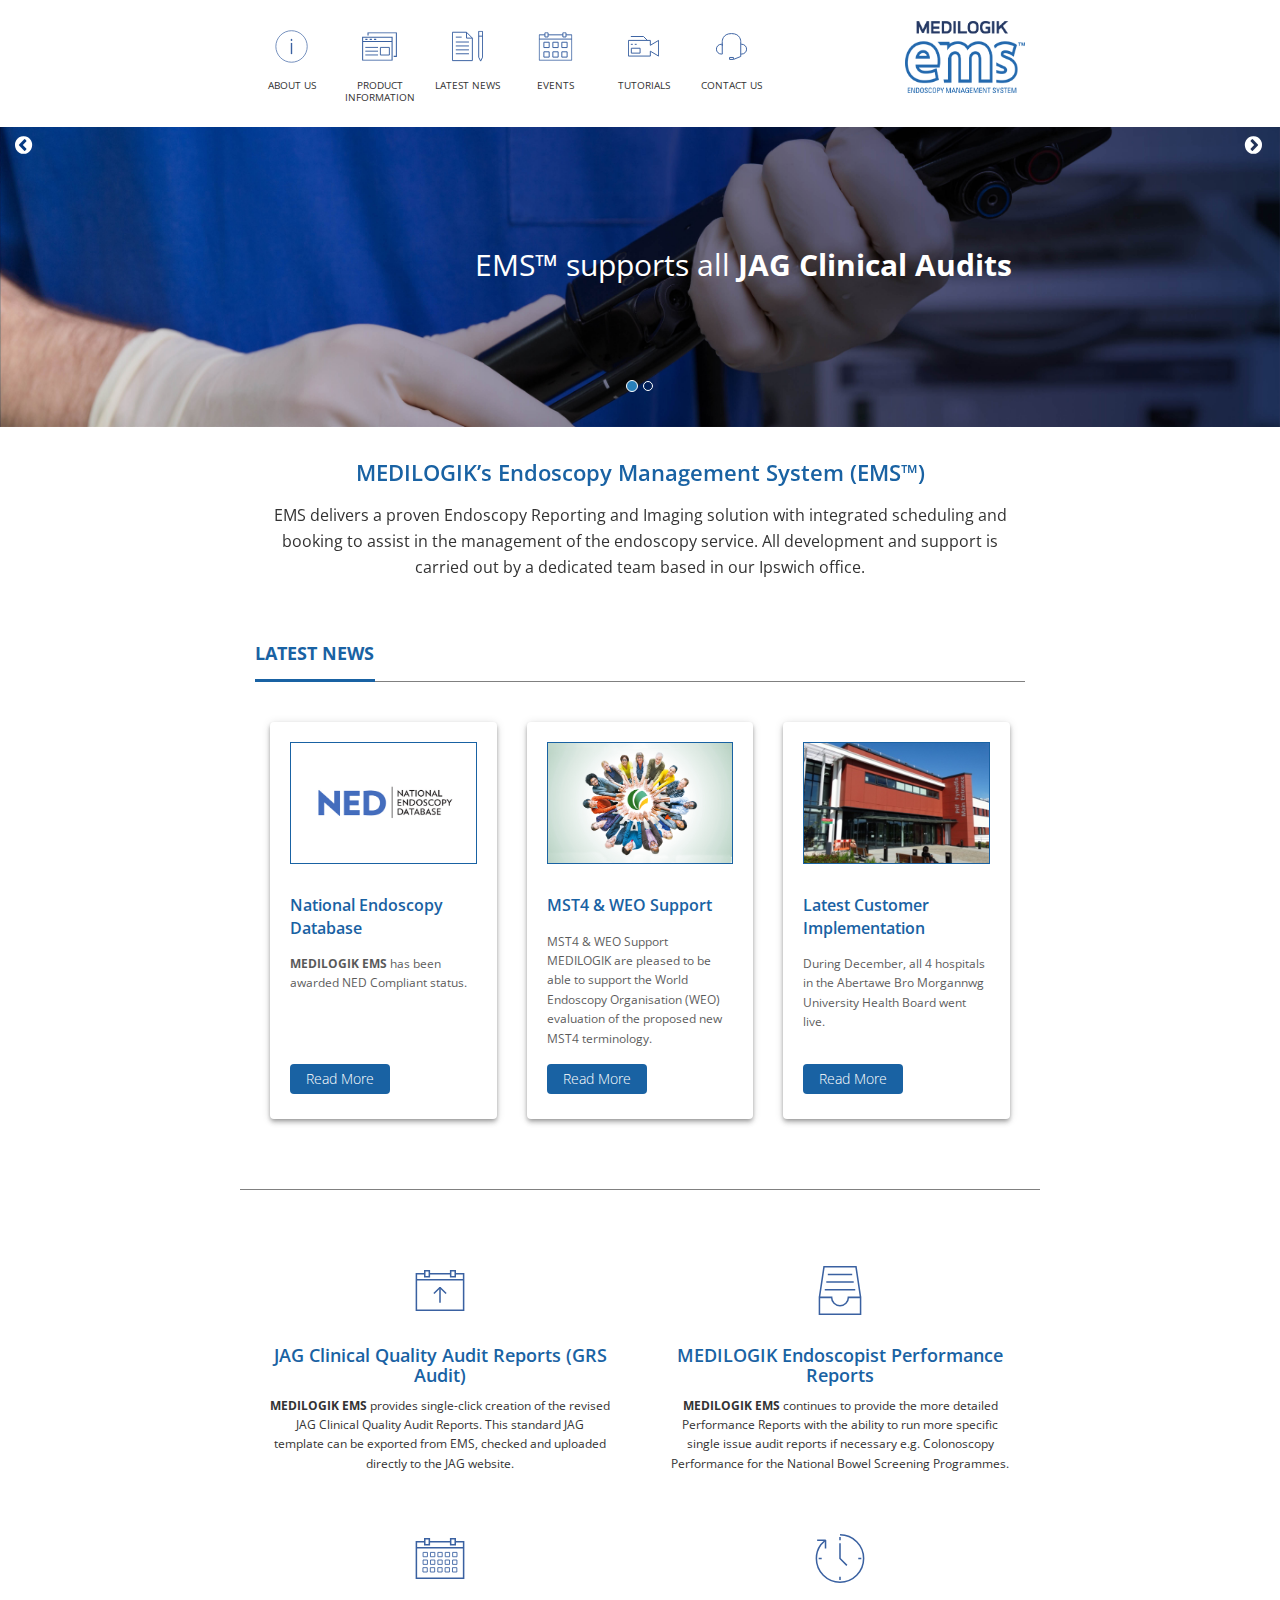
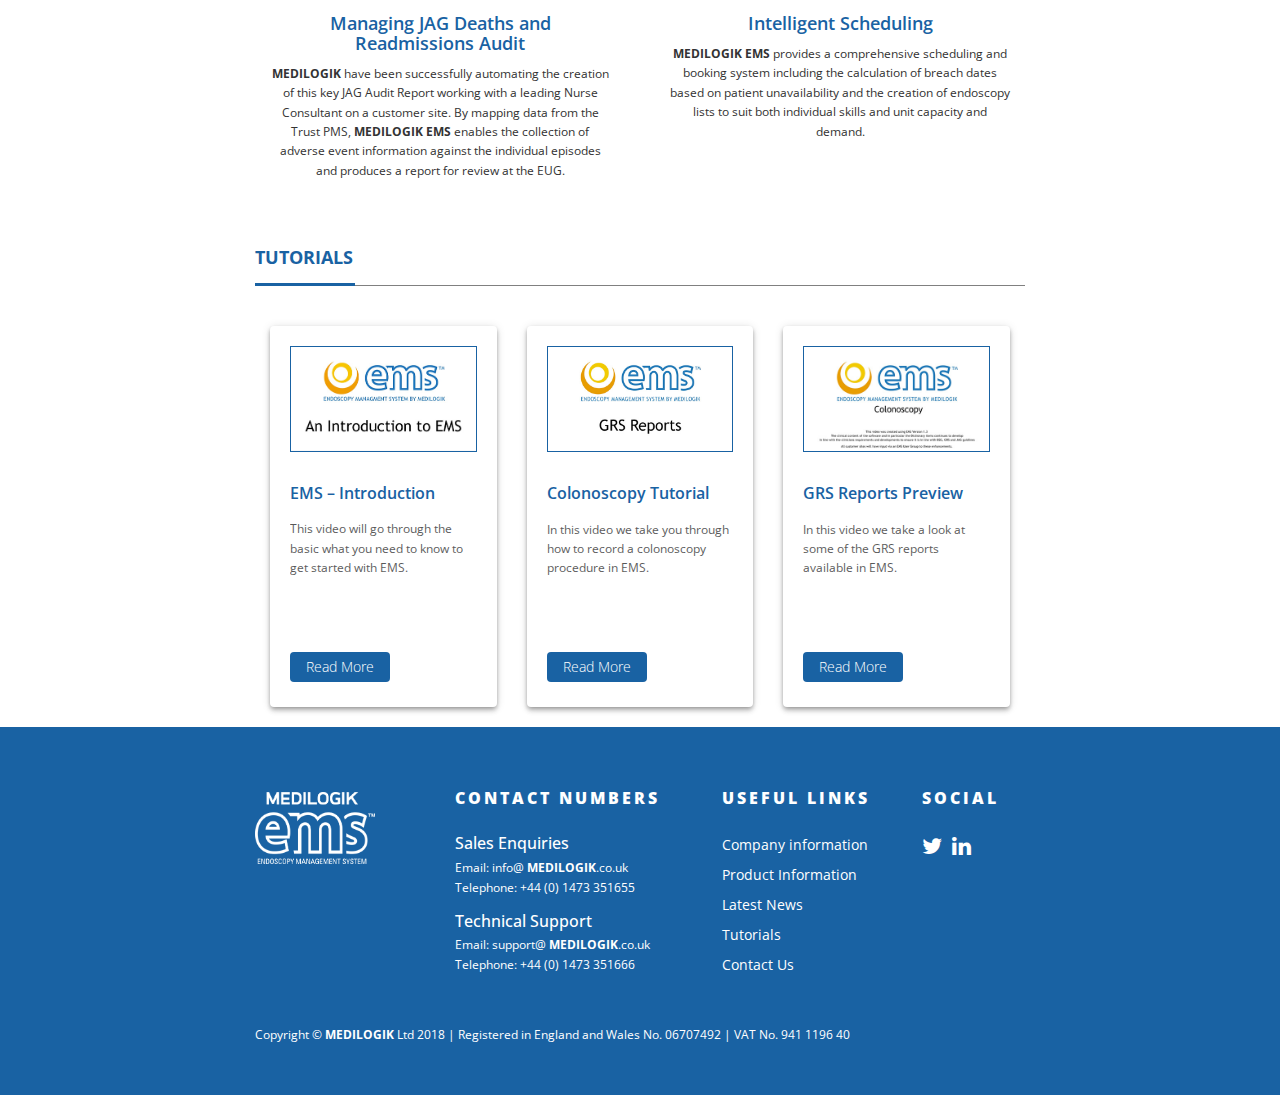
==== commit 09550940: "Google Analytics Update" ====
--- a/index.html
+++ b/index.html
@@ -8,6 +8,19 @@
     <!-- Latest compiled and minified CSS -->
     <link rel="stylesheet" href="https://maxcdn.bootstrapcdn.com/bootstrap/3.3.7/css/bootstrap.min.css" integrity="sha384-BVYiiSIFeK1dGmJRAkycuHAHRg32OmUcww7on3RYdg4Va+PmSTsz/K68vbdEjh4u"
         crossorigin="anonymous">
+
+    <!-- Global site tag (gtag.js) - Google Analytics -->
+    <script async src="https://www.googletagmanager.com/gtag/js?id=UA-45381807-2"></script>
+    <script>
+        window.dataLayer = window.dataLayer || [];
+
+        function gtag() {
+            dataLayer.push(arguments);
+        }
+        gtag('js', new Date());
+
+        gtag('config', 'UA-45381807-2');
+    </script>
 
     <link href="css/pe-icon-7-stroke.css" rel="stylesheet" />
     <link href="css/ct-navbar.css" rel="stylesheet" />
@@ -119,7 +132,8 @@
                                 <div class="col-md-9 col-md-offset-3 text-right">
                                     <h3>
                                         <span>
-                                                EMS™ supports all <strong>JAG Clinical Audits</strong>
+                                            EMS™ supports all
+                                            <strong>JAG Clinical Audits</strong>
                                     </h3>
                                 </div>
                             </div>
@@ -134,7 +148,9 @@
                                 <div class="col-md-7 col-md-offset-5 text-right">
                                     <h3>
                                         <span>
-                                                EMS™ is fully <strong>NED Compliant</strong></span>
+                                            EMS™ is fully
+                                            <strong>NED Compliant</strong>
+                                        </span>
                                     </h3>
                                 </div>
                             </div>
@@ -184,8 +200,9 @@
                                     <h4 class="title">National Endoscopy Database</h4>
                                     <p>
                                         <b>MEDILOGIK EMS</b> has been awarded NED Compliant status.</p>
-                                  
-                                </div><a href="latestnews.html" class="blue-button">Read More</a>
+
+                                </div>
+                                <a href="latestnews.html" class="blue-button">Read More</a>
                             </div>
                         </div>
                     </a>
@@ -197,8 +214,9 @@
                                     <h4 class="title">MST4 &amp; WEO Support</h4>
                                     <p>MST4 &amp; WEO Support MEDILOGIK are pleased to be able to support the World Endoscopy
                                         Organisation (WEO) evaluation of the proposed new MST4 terminology.</p>
-                                    
-                                </div><a href="latestnews.html" class="blue-button">Read More</a>
+
+                                </div>
+                                <a href="latestnews.html" class="blue-button">Read More</a>
                             </div>
                         </div>
                     </a>
@@ -211,8 +229,9 @@
                                     <p>During December, all 4 hospitals in the Abertawe Bro Morgannwg University Health Board
                                         went live.
                                     </p>
-                   
-                                </div><a href="latestnews.html" class="blue-button">Read More</a>
+
+                                </div>
+                                <a href="latestnews.html" class="blue-button">Read More</a>
                             </div>
                         </div>
                     </a>
@@ -289,8 +308,9 @@
                         <div class="blog-content">
                             <h4 class="title">EMS – Introduction</h4>
                             <p>This video will go through the basic what you need to know to get started with EMS.</p>
-                        
-                        </div><a href="tutorials.html" class="blue-button">Read More</a>
+
+                        </div>
+                        <a href="tutorials.html" class="blue-button">Read More</a>
                     </div>
                 </div>
             </a>
@@ -301,8 +321,9 @@
                         <div class="blog-content">
                             <h4 class="title">Colonoscopy Tutorial</h4>
                             <p>In this video we take you through how to record a colonoscopy procedure in EMS.</p>
-            
-                        </div><a href="tutorials.html" class="blue-button">Read More</a>
+
+                        </div>
+                        <a href="tutorials.html" class="blue-button">Read More</a>
                     </div>
                 </div>
             </a>
@@ -313,8 +334,9 @@
                         <div class="blog-content">
                             <h4 class="title">GRS Reports Preview</h4>
                             <p>In this video we take a look at some of the GRS reports available in EMS.</p>
-                            
-                        </div><a href="tutorials.html" class="blue-button">Read More</a>
+
+                        </div>
+                        <a href="tutorials.html" class="blue-button">Read More</a>
                     </div>
                 </div>
             </a>
@@ -324,90 +346,92 @@
     <!-- end main -->
 
     <footer>
-            <div class="container">
-                <div class="row">
-    
-                    <div class="col-lg-3 col-md-3 col-sm-6 col-xs-12">
-                        <ul class="adress">
-                            <div class="footer-logo">
-                                <img class="header-logo" src="images/logo-alt.png">
-                            </div>
-                        </ul>
-                    </div>
-    
-                    <div class="col-lg-4 col-md-4 col-sm-6 col-xs-12">
-                        <ul class="contact">
-                            <span>CONTACT NUMBERS</span>
-                            <li>
-                                <div class="contact-item">
-                                    <h5>Sales Enquiries</h5>
-                                    <p>Email: info@<b>MEDILOGIK</b>.co.uk</p>
-                                    <p>Telephone: +44 (0) 1473 351655</p>
-                                </div>
-                            </li>
-                            <li>
-                                <div class="contact-item">
-                                    <h5>Technical Support</h5>
-                                    <p>Email: support@<b>MEDILOGIK</b>.co.uk</p>
-                                    <p>Telephone: +44 (0) 1473 351666</p>
-                                </div>
-                            </li>
-    
-                        </ul>
-                    </div>
-    
-                    <div class="col-lg-3 col-md-3 col-sm-6 col-xs-12">
-                            <ul class="contact">
-                                <span>USEFUL LINKS</span>
-                                <li>
-                                    <a href="about.html">Company information</a>
-                                </li>
-                                <li>
-                                    <a href="productinformation.html">Product Information</a>
-                                </li>
-                                <li>
-                                    <a href="latestnews.html">Latest News</a>
-                                </li>
-                                <li>
-                                    <a href="tutorials.html">Tutorials</a>
-                                </li>
-                                <li>
-                                    <a href="contactus.html">Contact Us</a>
-                                </li>
-                            </ul>
-                        </div>
-    
-                    <div class="col-lg-2 col-md-2 col-sm-6 col-xs-12">
-                        <ul class="social">
-                            <span>Social</span>
-                            <li>
-                                <a href="https://twitter.com/Medilogik_EMS">
-                                    <i class="fa fa-twitter fa-2x"></i>
-                                </a>
-                            </li>
-                            <li>
-                                <a href="https://www.linkedin.com/company/medilogik-limited">
-                                    <i class="fa fa-linkedin fa-2x"></i>
-                                </a>
-                            </li>
-    
-                        </ul>
-                    </div>
-    
-    
-                </div>
-    
-                <div class="row">
-                    <div class="col-md-12">
-                        <ul class="copyright">
-                            <p>Copyright ©
-                                <b>MEDILOGIK</b> Ltd 2018 | Registered in England and Wales No. 06707492 | VAT No. 941 1196 40
-                            </p>
-                        </ul>
-                    </div>
-                </div>
-            </div>
-        </footer>
+        <div class="container">
+            <div class="row">
+
+                <div class="col-lg-3 col-md-3 col-sm-6 col-xs-12">
+                    <ul class="adress">
+                        <div class="footer-logo">
+                            <img class="header-logo" src="images/logo-alt.png">
+                        </div>
+                    </ul>
+                </div>
+
+                <div class="col-lg-4 col-md-4 col-sm-6 col-xs-12">
+                    <ul class="contact">
+                        <span>CONTACT NUMBERS</span>
+                        <li>
+                            <div class="contact-item">
+                                <h5>Sales Enquiries</h5>
+                                <p>Email: info@
+                                    <b>MEDILOGIK</b>.co.uk</p>
+                                <p>Telephone: +44 (0) 1473 351655</p>
+                            </div>
+                        </li>
+                        <li>
+                            <div class="contact-item">
+                                <h5>Technical Support</h5>
+                                <p>Email: support@
+                                    <b>MEDILOGIK</b>.co.uk</p>
+                                <p>Telephone: +44 (0) 1473 351666</p>
+                            </div>
+                        </li>
+
+                    </ul>
+                </div>
+
+                <div class="col-lg-3 col-md-3 col-sm-6 col-xs-12">
+                    <ul class="contact">
+                        <span>USEFUL LINKS</span>
+                        <li>
+                            <a href="about.html">Company information</a>
+                        </li>
+                        <li>
+                            <a href="productinformation.html">Product Information</a>
+                        </li>
+                        <li>
+                            <a href="latestnews.html">Latest News</a>
+                        </li>
+                        <li>
+                            <a href="tutorials.html">Tutorials</a>
+                        </li>
+                        <li>
+                            <a href="contactus.html">Contact Us</a>
+                        </li>
+                    </ul>
+                </div>
+
+                <div class="col-lg-2 col-md-2 col-sm-6 col-xs-12">
+                    <ul class="social">
+                        <span>Social</span>
+                        <li>
+                            <a href="https://twitter.com/Medilogik_EMS">
+                                <i class="fa fa-twitter fa-2x"></i>
+                            </a>
+                        </li>
+                        <li>
+                            <a href="https://www.linkedin.com/company/medilogik-limited">
+                                <i class="fa fa-linkedin fa-2x"></i>
+                            </a>
+                        </li>
+
+                    </ul>
+                </div>
+
+
+            </div>
+
+            <div class="row">
+                <div class="col-md-12">
+                    <ul class="copyright">
+                        <p>Copyright ©
+                            <b>MEDILOGIK</b> Ltd 2018 | Registered in England and Wales No. 06707492 | VAT No. 941 1196 40
+                        </p>
+                    </ul>
+                </div>
+            </div>
+        </div>
+    </footer>
 
 
     <script src="js/jquery-1.10.2.js" type="text/javascript"></script>
